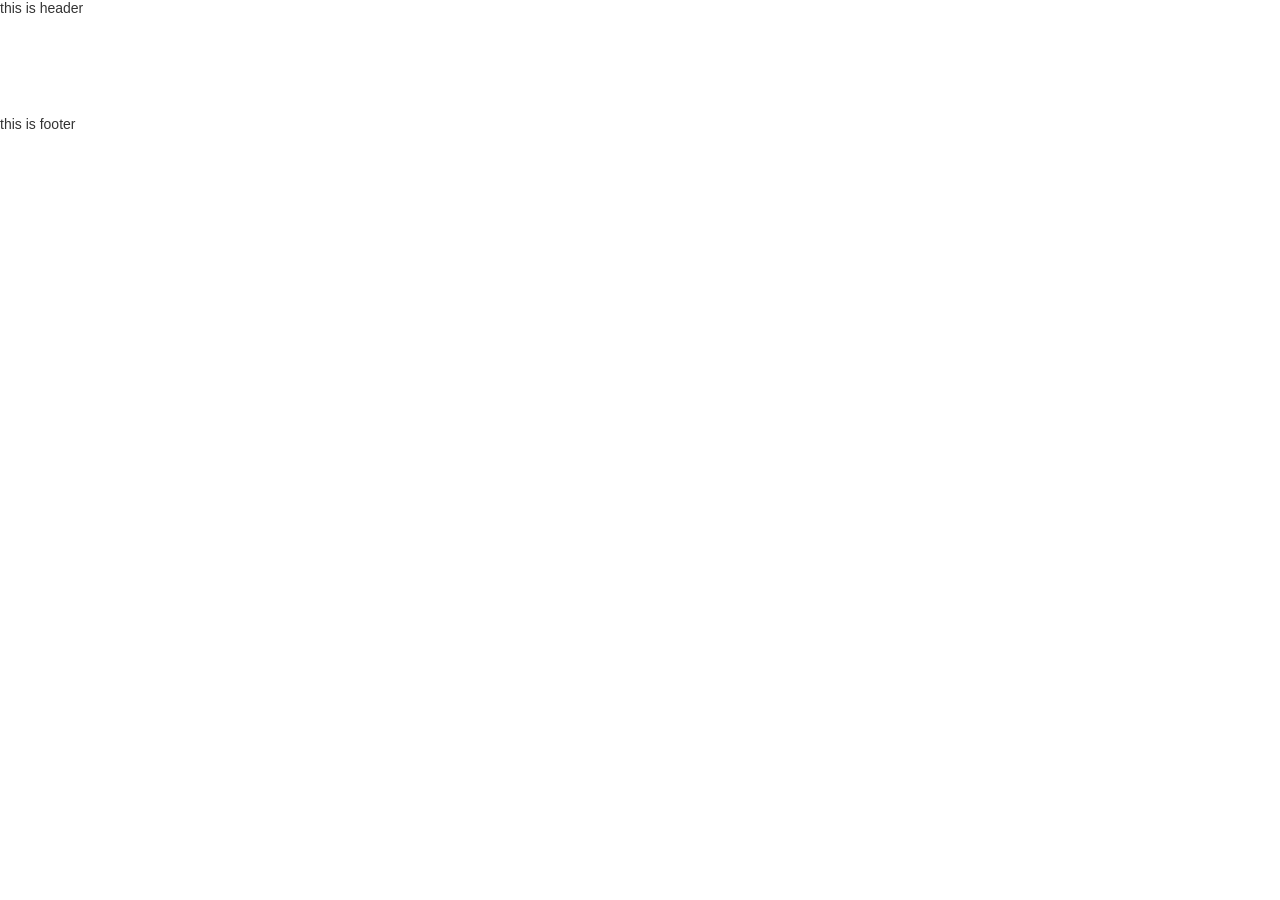
==== index.html @ 52236262 "9.16.1" ====
<!DOCTYPE html>
<html lang="zh">
  <head>
    <meta charset="UTF-8"/>
    <title>小得</title>
    <meta name="keywords" content=""/>
    <meta name="description" content=""/>
    <meta name="renderer" content="webkit"/>
    <meta name="author" content="jeodiong"/>
    <meta name="viewport" content="width=device-width, initial-scale=1.0, minimum-scale=1.0, maximum-scale=1.0, user-scalable=no"/>
    <meta name="apple-mobile-web-app-capable" content="yes"/>
    <meta name="format-detection" content="email=no"/>
    <meta name="format-detection" content="address=no"/>
    <meta name="format-detection" content="telephone=no"/>
    <meta http-equiv="X-UA-Compatible" content="IE=edge,chrome=1"/>
    <meta http-equiv="Cache-Control" content="no-siteapp"/>
    <link rel="stylesheet" href="public/css/all.min.css"/>
    <link rel="stylesheet" href="public/css/cbd.css"/>
  </head>
  <body>
    <div class="search-engine"><img data-original="http://fpoimg.com/300x300?text=Advertisement" alt="搜索引擎" class="lazy"/></div>
    <header>this is header</header>
    <div class="container"></div>
    <footer>this is footer</footer>
  </body>
  <script src="public/js/all.min.js"></script>
  <script src="public/js/cbd.min.js"></script>
</html>
---- public/css/all.min.css ----
@charset "UTF-8";/*! normalize.css v3.0.3 | MIT License | github.com/necolas/normalize.css */img,legend{border:0}legend,td,th{padding:0}html{font-family:sans-serif;-ms-text-size-adjust:100%;-webkit-text-size-adjust:100%}body{margin:0}article,aside,details,figcaption,figure,footer,header,hgroup,main,menu,nav,section,summary{display:block}audio,canvas,progress,video{display:inline-block;vertical-align:baseline}audio:not([controls]){display:none;height:0}[hidden],template{display:none}a{background-color:transparent}a:active,a:hover{outline:0}abbr[title]{border-bottom:1px dotted}b,optgroup,strong{font-weight:700}dfn{font-style:italic}h1{font-size:2em;margin:.67em 0}mark{background:#ff0;color:#000}small{font-size:80%}sub,sup{font-size:75%;line-height:0;position:relative;vertical-align:baseline}sup{top:-.5em}sub{bottom:-.25em}svg:not(:root){overflow:hidden}figure{margin:1em 40px}hr{box-sizing:content-box;height:0}pre,textarea{overflow:auto}code,kbd,pre,samp{font-family:monospace,monospace;font-size:1em}button,input,optgroup,select,textarea{color:inherit;font:inherit;margin:0}button{overflow:visible}button,select{text-transform:none}button,html input[type=button],input[type=reset],input[type=submit]{-webkit-appearance:button;cursor:pointer}button[disabled],html input[disabled]{cursor:default}button::-moz-focus-inner,input::-moz-focus-inner{border:0;padding:0}input{line-height:normal}input[type=checkbox],input[type=radio]{box-sizing:border-box;padding:0}input[type=number]::-webkit-inner-spin-button,input[type=number]::-webkit-outer-spin-button{height:auto}input[type=search]{-webkit-appearance:textfield;box-sizing:content-box}input[type=search]::-webkit-search-cancel-button,input[type=search]::-webkit-search-decoration{-webkit-appearance:none}fieldset{border:1px solid silver;margin:0 2px;padding:.35em .625em .75em}table{border-collapse:collapse;border-spacing:0}/*!
Animate.css - http://daneden.me/animate
Licensed under the MIT license - http://opensource.org/licenses/MIT

Copyright (c) 2015 Daniel Eden
*/.animated{-webkit-animation-duration:1s;animation-duration:1s;-webkit-animation-fill-mode:both;animation-fill-mode:both}.animated.infinite{-webkit-animation-iteration-count:infinite;animation-iteration-count:infinite}.animated.hinge{-webkit-animation-duration:2s;animation-duration:2s}.animated.bounceIn,.animated.bounceOut,.animated.flipOutX,.animated.flipOutY{-webkit-animation-duration:.75s;animation-duration:.75s}@-webkit-keyframes bounce{100%,20%,53%,80%,from{-webkit-animation-timing-function:cubic-bezier(.215,.61,.355,1);animation-timing-function:cubic-bezier(.215,.61,.355,1);-webkit-transform:translate3d(0,0,0);transform:translate3d(0,0,0)}40%,43%{-webkit-animation-timing-function:cubic-bezier(.755,.050,.855,.060);animation-timing-function:cubic-bezier(.755,.050,.855,.060);-webkit-transform:translate3d(0,-30px,0);transform:translate3d(0,-30px,0)}70%{-webkit-animation-timing-function:cubic-bezier(.755,.050,.855,.060);animation-timing-function:cubic-bezier(.755,.050,.855,.060);-webkit-transform:translate3d(0,-15px,0);transform:translate3d(0,-15px,0)}90%{-webkit-transform:translate3d(0,-4px,0);transform:translate3d(0,-4px,0)}}@keyframes bounce{100%,20%,53%,80%,from{-webkit-animation-timing-function:cubic-bezier(.215,.61,.355,1);animation-timing-function:cubic-bezier(.215,.61,.355,1);-webkit-transform:translate3d(0,0,0);transform:translate3d(0,0,0)}40%,43%{-webkit-animation-timing-function:cubic-bezier(.755,.050,.855,.060);animation-timing-function:cubic-bezier(.755,.050,.855,.060);-webkit-transform:translate3d(0,-30px,0);transform:translate3d(0,-30px,0)}70%{-webkit-animation-timing-function:cubic-bezier(.755,.050,.855,.060);animation-timing-function:cubic-bezier(.755,.050,.855,.060);-webkit-transform:translate3d(0,-15px,0);transform:translate3d(0,-15px,0)}90%{-webkit-transform:translate3d(0,-4px,0);transform:translate3d(0,-4px,0)}}.bounce{-webkit-animation-name:bounce;animation-name:bounce;-webkit-transform-origin:center bottom;transform-origin:center bottom}@-webkit-keyframes flash{100%,50%,from{opacity:1}25%,75%{opacity:0}}@keyframes flash{100%,50%,from{opacity:1}25%,75%{opacity:0}}.flash{-webkit-animation-name:flash;animation-name:flash}@-webkit-keyframes pulse{100%,from{-webkit-transform:scale3d(1,1,1);transform:scale3d(1,1,1)}50%{-webkit-transform:scale3d(1.05,1.05,1.05);transform:scale3d(1.05,1.05,1.05)}}@keyframes pulse{100%,from{-webkit-transform:scale3d(1,1,1);transform:scale3d(1,1,1)}50%{-webkit-transform:scale3d(1.05,1.05,1.05);transform:scale3d(1.05,1.05,1.05)}}.pulse{-webkit-animation-name:pulse;animation-name:pulse}@-webkit-keyframes rubberBand{100%,from{-webkit-transform:scale3d(1,1,1);transform:scale3d(1,1,1)}30%{-webkit-transform:scale3d(1.25,.75,1);transform:scale3d(1.25,.75,1)}40%{-webkit-transform:scale3d(.75,1.25,1);transform:scale3d(.75,1.25,1)}50%{-webkit-transform:scale3d(1.15,.85,1);transform:scale3d(1.15,.85,1)}65%{-webkit-transform:scale3d(.95,1.05,1);transform:scale3d(.95,1.05,1)}75%{-webkit-transform:scale3d(1.05,.95,1);transform:scale3d(1.05,.95,1)}}@keyframes rubberBand{100%,from{-webkit-transform:scale3d(1,1,1);transform:scale3d(1,1,1)}30%{-webkit-transform:scale3d(1.25,.75,1);transform:scale3d(1.25,.75,1)}40%{-webkit-transform:scale3d(.75,1.25,1);transform:scale3d(.75,1.25,1)}50%{-webkit-transform:scale3d(1.15,.85,1);transform:scale3d(1.15,.85,1)}65%{-webkit-transform:scale3d(.95,1.05,1);transform:scale3d(.95,1.05,1)}75%{-webkit-transform:scale3d(1.05,.95,1);transform:scale3d(1.05,.95,1)}}.rubberBand{-webkit-animation-name:rubberBand;animation-name:rubberBand}@-webkit-keyframes shake{100%,from{-webkit-transform:translate3d(0,0,0);transform:translate3d(0,0,0)}10%,30%,50%,70%,90%{-webkit-transform:translate3d(-10px,0,0);transform:translate3d(-10px,0,0)}20%,40%,60%,80%{-webkit-transform:translate3d(10px,0,0);transform:translate3d(10px,0,0)}}@keyframes shake{100%,from{-webkit-transform:translate3d(0,0,0);transform:translate3d(0,0,0)}10%,30%,50%,70%,90%{-webkit-transform:translate3d(-10px,0,0);transform:translate3d(-10px,0,0)}20%,40%,60%,80%{-webkit-transform:translate3d(10px,0,0);transform:translate3d(10px,0,0)}}.shake{-webkit-animation-name:shake;animation-name:shake}@-webkit-keyframes swing{20%{-webkit-transform:rotate3d(0,0,1,15deg);transform:rotate3d(0,0,1,15deg)}40%{-webkit-transform:rotate3d(0,0,1,-10deg);transform:rotate3d(0,0,1,-10deg)}60%{-webkit-transform:rotate3d(0,0,1,5deg);transform:rotate3d(0,0,1,5deg)}80%{-webkit-transform:rotate3d(0,0,1,-5deg);transform:rotate3d(0,0,1,-5deg)}100%{-webkit-transform:rotate3d(0,0,1,0deg);transform:rotate3d(0,0,1,0deg)}}@keyframes swing{20%{-webkit-transform:rotate3d(0,0,1,15deg);transform:rotate3d(0,0,1,15deg)}40%{-webkit-transform:rotate3d(0,0,1,-10deg);transform:rotate3d(0,0,1,-10deg)}60%{-webkit-transform:rotate3d(0,0,1,5deg);transform:rotate3d(0,0,1,5deg)}80%{-webkit-transform:rotate3d(0,0,1,-5deg);transform:rotate3d(0,0,1,-5deg)}100%{-webkit-transform:rotate3d(0,0,1,0deg);transform:rotate3d(0,0,1,0deg)}}.swing{-webkit-transform-origin:top center;transform-origin:top center;-webkit-animation-name:swing;animation-name:swing}@-webkit-keyframes tada{100%,from{-webkit-transform:scale3d(1,1,1);transform:scale3d(1,1,1)}10%,20%{-webkit-transform:scale3d(.9,.9,.9) rotate3d(0,0,1,-3deg);transform:scale3d(.9,.9,.9) rotate3d(0,0,1,-3deg)}30%,50%,70%,90%{-webkit-transform:scale3d(1.1,1.1,1.1) rotate3d(0,0,1,3deg);transform:scale3d(1.1,1.1,1.1) rotate3d(0,0,1,3deg)}40%,60%,80%{-webkit-transform:scale3d(1.1,1.1,1.1) rotate3d(0,0,1,-3deg);transform:scale3d(1.1,1.1,1.1) rotate3d(0,0,1,-3deg)}}@keyframes tada{100%,from{-webkit-transform:scale3d(1,1,1);transform:scale3d(1,1,1)}10%,20%{-webkit-transform:scale3d(.9,.9,.9) rotate3d(0,0,1,-3deg);transform:scale3d(.9,.9,.9) rotate3d(0,0,1,-3deg)}30%,50%,70%,90%{-webkit-transform:scale3d(1.1,1.1,1.1) rotate3d(0,0,1,3deg);transform:scale3d(1.1,1.1,1.1) rotate3d(0,0,1,3deg)}40%,60%,80%{-webkit-transform:scale3d(1.1,1.1,1.1) rotate3d(0,0,1,-3deg);transform:scale3d(1.1,1.1,1.1) rotate3d(0,0,1,-3deg)}}.tada{-webkit-animation-name:tada;animation-name:tada}@-webkit-keyframes wobble{100%,from{-webkit-transform:none;transform:none}15%{-webkit-transform:translate3d(-25%,0,0) rotate3d(0,0,1,-5deg);transform:translate3d(-25%,0,0) rotate3d(0,0,1,-5deg)}30%{-webkit-transform:translate3d(20%,0,0) rotate3d(0,0,1,3deg);transform:translate3d(20%,0,0) rotate3d(0,0,1,3deg)}45%{-webkit-transform:translate3d(-15%,0,0) rotate3d(0,0,1,-3deg);transform:translate3d(-15%,0,0) rotate3d(0,0,1,-3deg)}60%{-webkit-transform:translate3d(10%,0,0) rotate3d(0,0,1,2deg);transform:translate3d(10%,0,0) rotate3d(0,0,1,2deg)}75%{-webkit-transform:translate3d(-5%,0,0) rotate3d(0,0,1,-1deg);transform:translate3d(-5%,0,0) rotate3d(0,0,1,-1deg)}}@keyframes wobble{100%,from{-webkit-transform:none;transform:none}15%{-webkit-transform:translate3d(-25%,0,0) rotate3d(0,0,1,-5deg);transform:translate3d(-25%,0,0) rotate3d(0,0,1,-5deg)}30%{-webkit-transform:translate3d(20%,0,0) rotate3d(0,0,1,3deg);transform:translate3d(20%,0,0) rotate3d(0,0,1,3deg)}45%{-webkit-transform:translate3d(-15%,0,0) rotate3d(0,0,1,-3deg);transform:translate3d(-15%,0,0) rotate3d(0,0,1,-3deg)}60%{-webkit-transform:translate3d(10%,0,0) rotate3d(0,0,1,2deg);transform:translate3d(10%,0,0) rotate3d(0,0,1,2deg)}75%{-webkit-transform:translate3d(-5%,0,0) rotate3d(0,0,1,-1deg);transform:translate3d(-5%,0,0) rotate3d(0,0,1,-1deg)}}.wobble{-webkit-animation-name:wobble;animation-name:wobble}@-webkit-keyframes jello{100%,11.1%,from{-webkit-transform:none;transform:none}22.2%{-webkit-transform:skewX(-12.5deg) skewY(-12.5deg);transform:skewX(-12.5deg) skewY(-12.5deg)}33.3%{-webkit-transform:skewX(6.25deg) skewY(6.25deg);transform:skewX(6.25deg) skewY(6.25deg)}44.4%{-webkit-transform:skewX(-3.125deg) skewY(-3.125deg);transform:skewX(-3.125deg) skewY(-3.125deg)}55.5%{-webkit-transform:skewX(1.5625deg) skewY(1.5625deg);transform:skewX(1.5625deg) skewY(1.5625deg)}66.6%{-webkit-transform:skewX(-.78125deg) skewY(-.78125deg);transform:skewX(-.78125deg) skewY(-.78125deg)}77.7%{-webkit-transform:skewX(.390625deg) skewY(.390625deg);transform:skewX(.390625deg) skewY(.390625deg)}88.8%{-webkit-transform:skewX(-.1953125deg) skewY(-.1953125deg);transform:skewX(-.1953125deg) skewY(-.1953125deg)}}@keyframes jello{100%,11.1%,from{-webkit-transform:none;transform:none}22.2%{-webkit-transform:skewX(-12.5deg) skewY(-12.5deg);transform:skewX(-12.5deg) skewY(-12.5deg)}33.3%{-webkit-transform:skewX(6.25deg) skewY(6.25deg);transform:skewX(6.25deg) skewY(6.25deg)}44.4%{-webkit-transform:skewX(-3.125deg) skewY(-3.125deg);transform:skewX(-3.125deg) skewY(-3.125deg)}55.5%{-webkit-transform:skewX(1.5625deg) skewY(1.5625deg);transform:skewX(1.5625deg) skewY(1.5625deg)}66.6%{-webkit-transform:skewX(-.78125deg) skewY(-.78125deg);transform:skewX(-.78125deg) skewY(-.78125deg)}77.7%{-webkit-transform:skewX(.390625deg) skewY(.390625deg);transform:skewX(.390625deg) skewY(.390625deg)}88.8%{-webkit-transform:skewX(-.1953125deg) skewY(-.1953125deg);transform:skewX(-.1953125deg) skewY(-.1953125deg)}}.jello{-webkit-animation-name:jello;animation-name:jello;-webkit-transform-origin:center;transform-origin:center}@-webkit-keyframes bounceIn{100%,20%,40%,60%,80%,from{-webkit-animation-timing-function:cubic-bezier(.215,.61,.355,1);animation-timing-function:cubic-bezier(.215,.61,.355,1)}0%{opacity:0;-webkit-transform:scale3d(.3,.3,.3);transform:scale3d(.3,.3,.3)}20%{-webkit-transform:scale3d(1.1,1.1,1.1);transform:scale3d(1.1,1.1,1.1)}40%{-webkit-transform:scale3d(.9,.9,.9);transform:scale3d(.9,.9,.9)}60%{opacity:1;-webkit-transform:scale3d(1.03,1.03,1.03);transform:scale3d(1.03,1.03,1.03)}80%{-webkit-transform:scale3d(.97,.97,.97);transform:scale3d(.97,.97,.97)}100%{opacity:1;-webkit-transform:scale3d(1,1,1);transform:scale3d(1,1,1)}}@keyframes bounceIn{100%,20%,40%,60%,80%,from{-webkit-animation-timing-function:cubic-bezier(.215,.61,.355,1);animation-timing-function:cubic-bezier(.215,.61,.355,1)}0%{opacity:0;-webkit-transform:scale3d(.3,.3,.3);transform:scale3d(.3,.3,.3)}20%{-webkit-transform:scale3d(1.1,1.1,1.1);transform:scale3d(1.1,1.1,1.1)}40%{-webkit-transform:scale3d(.9,.9,.9);transform:scale3d(.9,.9,.9)}60%{opacity:1;-webkit-transform:scale3d(1.03,1.03,1.03);transform:scale3d(1.03,1.03,1.03)}80%{-webkit-transform:scale3d(.97,.97,.97);transform:scale3d(.97,.97,.97)}100%{opacity:1;-webkit-transform:scale3d(1,1,1);transform:scale3d(1,1,1)}}.bounceIn{-webkit-animation-name:bounceIn;animation-name:bounceIn}@-webkit-keyframes bounceInDown{100%,60%,75%,90%,from{-webkit-animation-timing-function:cubic-bezier(.215,.61,.355,1);animation-timing-function:cubic-bezier(.215,.61,.355,1)}0%{opacity:0;-webkit-transform:translate3d(0,-3000px,0);transform:translate3d(0,-3000px,0)}60%{opacity:1;-webkit-transform:translate3d(0,25px,0);transform:translate3d(0,25px,0)}75%{-webkit-transform:translate3d(0,-10px,0);transform:translate3d(0,-10px,0)}90%{-webkit-transform:translate3d(0,5px,0);transform:translate3d(0,5px,0)}100%{-webkit-transform:none;transform:none}}@keyframes bounceInDown{100%,60%,75%,90%,from{-webkit-animation-timing-function:cubic-bezier(.215,.61,.355,1);animation-timing-function:cubic-bezier(.215,.61,.355,1)}0%{opacity:0;-webkit-transform:translate3d(0,-3000px,0);transform:translate3d(0,-3000px,0)}60%{opacity:1;-webkit-transform:translate3d(0,25px,0);transform:translate3d(0,25px,0)}75%{-webkit-transform:translate3d(0,-10px,0);transform:translate3d(0,-10px,0)}90%{-webkit-transform:translate3d(0,5px,0);transform:translate3d(0,5px,0)}100%{-webkit-transform:none;transform:none}}.bounceInDown{-webkit-animation-name:bounceInDown;animation-name:bounceInDown}@-webkit-keyframes bounceInLeft{100%,60%,75%,90%,from{-webkit-animation-timing-function:cubic-bezier(.215,.61,.355,1);animation-timing-function:cubic-bezier(.215,.61,.355,1)}0%{opacity:0;-webkit-transform:translate3d(-3000px,0,0);transform:translate3d(-3000px,0,0)}60%{opacity:1;-webkit-transform:translate3d(25px,0,0);transform:translate3d(25px,0,0)}75%{-webkit-transform:translate3d(-10px,0,0);transform:translate3d(-10px,0,0)}90%{-webkit-transform:translate3d(5px,0,0);transform:translate3d(5px,0,0)}100%{-webkit-transform:none;transform:none}}@keyframes bounceInLeft{100%,60%,75%,90%,from{-webkit-animation-timing-function:cubic-bezier(.215,.61,.355,1);animation-timing-function:cubic-bezier(.215,.61,.355,1)}0%{opacity:0;-webkit-transform:translate3d(-3000px,0,0);transform:translate3d(-3000px,0,0)}60%{opacity:1;-webkit-transform:translate3d(25px,0,0);transform:translate3d(25px,0,0)}75%{-webkit-transform:translate3d(-10px,0,0);transform:translate3d(-10px,0,0)}90%{-webkit-transform:translate3d(5px,0,0);transform:translate3d(5px,0,0)}100%{-webkit-transform:none;transform:none}}.bounceInLeft{-webkit-animation-name:bounceInLeft;animation-name:bounceInLeft}@-webkit-keyframes bounceInRight{100%,60%,75%,90%,from{-webkit-animation-timing-function:cubic-bezier(.215,.61,.355,1);animation-timing-function:cubic-bezier(.215,.61,.355,1)}from{opacity:0;-webkit-transform:translate3d(3000px,0,0);transform:translate3d(3000px,0,0)}60%{opacity:1;-webkit-transform:translate3d(-25px,0,0);transform:translate3d(-25px,0,0)}75%{-webkit-transform:translate3d(10px,0,0);transform:translate3d(10px,0,0)}90%{-webkit-transform:translate3d(-5px,0,0);transform:translate3d(-5px,0,0)}100%{-webkit-transform:none;transform:none}}@keyframes bounceInRight{100%,60%,75%,90%,from{-webkit-animation-timing-function:cubic-bezier(.215,.61,.355,1);animation-timing-function:cubic-bezier(.215,.61,.355,1)}from{opacity:0;-webkit-transform:translate3d(3000px,0,0);transform:translate3d(3000px,0,0)}60%{opacity:1;-webkit-transform:translate3d(-25px,0,0);transform:translate3d(-25px,0,0)}75%{-webkit-transform:translate3d(10px,0,0);transform:translate3d(10px,0,0)}90%{-webkit-transform:translate3d(-5px,0,0);transform:translate3d(-5px,0,0)}100%{-webkit-transform:none;transform:none}}.bounceInRight{-webkit-animation-name:bounceInRight;animation-name:bounceInRight}@-webkit-keyframes bounceInUp{100%,60%,75%,90%,from{-webkit-animation-timing-function:cubic-bezier(.215,.61,.355,1);animation-timing-function:cubic-bezier(.215,.61,.355,1)}from{opacity:0;-webkit-transform:translate3d(0,3000px,0);transform:translate3d(0,3000px,0)}60%{opacity:1;-webkit-transform:translate3d(0,-20px,0);transform:translate3d(0,-20px,0)}75%{-webkit-transform:translate3d(0,10px,0);transform:translate3d(0,10px,0)}90%{-webkit-transform:translate3d(0,-5px,0);transform:translate3d(0,-5px,0)}100%{-webkit-transform:translate3d(0,0,0);transform:translate3d(0,0,0)}}@keyframes bounceInUp{100%,60%,75%,90%,from{-webkit-animation-timing-function:cubic-bezier(.215,.61,.355,1);animation-timing-function:cubic-bezier(.215,.61,.355,1)}from{opacity:0;-webkit-transform:translate3d(0,3000px,0);transform:translate3d(0,3000px,0)}60%{opacity:1;-webkit-transform:translate3d(0,-20px,0);transform:translate3d(0,-20px,0)}75%{-webkit-transform:translate3d(0,10px,0);transform:translate3d(0,10px,0)}90%{-webkit-transform:translate3d(0,-5px,0);transform:translate3d(0,-5px,0)}100%{-webkit-transform:translate3d(0,0,0);transform:translate3d(0,0,0)}}.bounceInUp{-webkit-animation-name:bounceInUp;animation-name:bounceInUp}@-webkit-keyframes bounceOut{20%{-webkit-transform:scale3d(.9,.9,.9);transform:scale3d(.9,.9,.9)}50%,55%{opacity:1;-webkit-transform:scale3d(1.1,1.1,1.1);transform:scale3d(1.1,1.1,1.1)}100%{opacity:0;-webkit-transform:scale3d(.3,.3,.3);transform:scale3d(.3,.3,.3)}}@keyframes bounceOut{20%{-webkit-transform:scale3d(.9,.9,.9);transform:scale3d(.9,.9,.9)}50%,55%{opacity:1;-webkit-transform:scale3d(1.1,1.1,1.1);transform:scale3d(1.1,1.1,1.1)}100%{opacity:0;-webkit-transform:scale3d(.3,.3,.3);transform:scale3d(.3,.3,.3)}}.bounceOut{-webkit-animation-name:bounceOut;animation-name:bounceOut}@-webkit-keyframes bounceOutDown{20%{-webkit-transform:translate3d(0,10px,0);transform:translate3d(0,10px,0)}40%,45%{opacity:1;-webkit-transform:translate3d(0,-20px,0);transform:translate3d(0,-20px,0)}100%{opacity:0;-webkit-transform:translate3d(0,2000px,0);transform:translate3d(0,2000px,0)}}@keyframes bounceOutDown{20%{-webkit-transform:translate3d(0,10px,0);transform:translate3d(0,10px,0)}40%,45%{opacity:1;-webkit-transform:translate3d(0,-20px,0);transform:translate3d(0,-20px,0)}100%{opacity:0;-webkit-transform:translate3d(0,2000px,0);transform:translate3d(0,2000px,0)}}.bounceOutDown{-webkit-animation-name:bounceOutDown;animation-name:bounceOutDown}@-webkit-keyframes bounceOutLeft{20%{opacity:1;-webkit-transform:translate3d(20px,0,0);transform:translate3d(20px,0,0)}100%{opacity:0;-webkit-transform:translate3d(-2000px,0,0);transform:translate3d(-2000px,0,0)}}@keyframes bounceOutLeft{20%{opacity:1;-webkit-transform:translate3d(20px,0,0);transform:translate3d(20px,0,0)}100%{opacity:0;-webkit-transform:translate3d(-2000px,0,0);transform:translate3d(-2000px,0,0)}}.bounceOutLeft{-webkit-animation-name:bounceOutLeft;animation-name:bounceOutLeft}@-webkit-keyframes bounceOutRight{20%{opacity:1;-webkit-transform:translate3d(-20px,0,0);transform:translate3d(-20px,0,0)}100%{opacity:0;-webkit-transform:translate3d(2000px,0,0);transform:translate3d(2000px,0,0)}}@keyframes bounceOutRight{20%{opacity:1;-webkit-transform:translate3d(-20px,0,0);transform:translate3d(-20px,0,0)}100%{opacity:0;-webkit-transform:translate3d(2000px,0,0);transform:translate3d(2000px,0,0)}}.bounceOutRight{-webkit-animation-name:bounceOutRight;animation-name:bounceOutRight}@-webkit-keyframes bounceOutUp{20%{-webkit-transform:translate3d(0,-10px,0);transform:translate3d(0,-10px,0)}40%,45%{opacity:1;-webkit-transform:translate3d(0,20px,0);transform:translate3d(0,20px,0)}100%{opacity:0;-webkit-transform:translate3d(0,-2000px,0);transform:translate3d(0,-2000px,0)}}@keyframes bounceOutUp{20%{-webkit-transform:translate3d(0,-10px,0);transform:translate3d(0,-10px,0)}40%,45%{opacity:1;-webkit-transform:translate3d(0,20px,0);transform:translate3d(0,20px,0)}100%{opacity:0;-webkit-transform:translate3d(0,-2000px,0);transform:translate3d(0,-2000px,0)}}.bounceOutUp{-webkit-animation-name:bounceOutUp;animation-name:bounceOutUp}@-webkit-keyframes fadeIn{from{opacity:0}100%{opacity:1}}@keyframes fadeIn{from{opacity:0}100%{opacity:1}}.fadeIn{-webkit-animation-name:fadeIn;animation-name:fadeIn}@-webkit-keyframes fadeInDown{from{opacity:0;-webkit-transform:translate3d(0,-100%,0);transform:translate3d(0,-100%,0)}100%{opacity:1;-webkit-transform:none;transform:none}}@keyframes fadeInDown{from{opacity:0;-webkit-transform:translate3d(0,-100%,0);transform:translate3d(0,-100%,0)}100%{opacity:1;-webkit-transform:none;transform:none}}.fadeInDown{-webkit-animation-name:fadeInDown;animation-name:fadeInDown}@-webkit-keyframes fadeInDownBig{from{opacity:0;-webkit-transform:translate3d(0,-2000px,0);transform:translate3d(0,-2000px,0)}100%{opacity:1;-webkit-transform:none;transform:none}}@keyframes fadeInDownBig{from{opacity:0;-webkit-transform:translate3d(0,-2000px,0);transform:translate3d(0,-2000px,0)}100%{opacity:1;-webkit-transform:none;transform:none}}.fadeInDownBig{-webkit-animation-name:fadeInDownBig;animation-name:fadeInDownBig}@-webkit-keyframes fadeInLeft{from{opacity:0;-webkit-transform:translate3d(-100%,0,0);transform:translate3d(-100%,0,0)}100%{opacity:1;-webkit-transform:none;transform:none}}@keyframes fadeInLeft{from{opacity:0;-webkit-transform:translate3d(-100%,0,0);transform:translate3d(-100%,0,0)}100%{opacity:1;-webkit-transform:none;transform:none}}.fadeInLeft{-webkit-animation-name:fadeInLeft;animation-name:fadeInLeft}@-webkit-keyframes fadeInLeftBig{from{opacity:0;-webkit-transform:translate3d(-2000px,0,0);transform:translate3d(-2000px,0,0)}100%{opacity:1;-webkit-transform:none;transform:none}}@keyframes fadeInLeftBig{from{opacity:0;-webkit-transform:translate3d(-2000px,0,0);transform:translate3d(-2000px,0,0)}100%{opacity:1;-webkit-transform:none;transform:none}}.fadeInLeftBig{-webkit-animation-name:fadeInLeftBig;animation-name:fadeInLeftBig}@-webkit-keyframes fadeInRight{from{opacity:0;-webkit-transform:translate3d(100%,0,0);transform:translate3d(100%,0,0)}100%{opacity:1;-webkit-transform:none;transform:none}}@keyframes fadeInRight{from{opacity:0;-webkit-transform:translate3d(100%,0,0);transform:translate3d(100%,0,0)}100%{opacity:1;-webkit-transform:none;transform:none}}.fadeInRight{-webkit-animation-name:fadeInRight;animation-name:fadeInRight}@-webkit-keyframes fadeInRightBig{from{opacity:0;-webkit-transform:translate3d(2000px,0,0);transform:translate3d(2000px,0,0)}100%{opacity:1;-webkit-transform:none;transform:none}}@keyframes fadeInRightBig{from{opacity:0;-webkit-transform:translate3d(2000px,0,0);transform:translate3d(2000px,0,0)}100%{opacity:1;-webkit-transform:none;transform:none}}.fadeInRightBig{-webkit-animation-name:fadeInRightBig;animation-name:fadeInRightBig}@-webkit-keyframes fadeInUp{from{opacity:0;-webkit-transform:translate3d(0,100%,0);transform:translate3d(0,100%,0)}100%{opacity:1;-webkit-transform:none;transform:none}}@keyframes fadeInUp{from{opacity:0;-webkit-transform:translate3d(0,100%,0);transform:translate3d(0,100%,0)}100%{opacity:1;-webkit-transform:none;transform:none}}.fadeInUp{-webkit-animation-name:fadeInUp;animation-name:fadeInUp}@-webkit-keyframes fadeInUpBig{from{opacity:0;-webkit-transform:translate3d(0,2000px,0);transform:translate3d(0,2000px,0)}100%{opacity:1;-webkit-transform:none;transform:none}}@keyframes fadeInUpBig{from{opacity:0;-webkit-transform:translate3d(0,2000px,0);transform:translate3d(0,2000px,0)}100%{opacity:1;-webkit-transform:none;transform:none}}.fadeInUpBig{-webkit-animation-name:fadeInUpBig;animation-name:fadeInUpBig}@-webkit-keyframes fadeOut{from{opacity:1}100%{opacity:0}}@keyframes fadeOut{from{opacity:1}100%{opacity:0}}.fadeOut{-webkit-animation-name:fadeOut;animation-name:fadeOut}@-webkit-keyframes fadeOutDown{from{opacity:1}100%{opacity:0;-webkit-transform:translate3d(0,100%,0);transform:translate3d(0,100%,0)}}@keyframes fadeOutDown{from{opacity:1}100%{opacity:0;-webkit-transform:translate3d(0,100%,0);transform:translate3d(0,100%,0)}}.fadeOutDown{-webkit-animation-name:fadeOutDown;animation-name:fadeOutDown}@-webkit-keyframes fadeOutDownBig{from{opacity:1}100%{opacity:0;-webkit-transform:translate3d(0,2000px,0);transform:translate3d(0,2000px,0)}}@keyframes fadeOutDownBig{from{opacity:1}100%{opacity:0;-webkit-transform:translate3d(0,2000px,0);transform:translate3d(0,2000px,0)}}.fadeOutDownBig{-webkit-animation-name:fadeOutDownBig;animation-name:fadeOutDownBig}@-webkit-keyframes fadeOutLeft{from{opacity:1}100%{opacity:0;-webkit-transform:translate3d(-100%,0,0);transform:translate3d(-100%,0,0)}}@keyframes fadeOutLeft{from{opacity:1}100%{opacity:0;-webkit-transform:translate3d(-100%,0,0);transform:translate3d(-100%,0,0)}}.fadeOutLeft{-webkit-animation-name:fadeOutLeft;animation-name:fadeOutLeft}@-webkit-keyframes fadeOutLeftBig{from{opacity:1}100%{opacity:0;-webkit-transform:translate3d(-2000px,0,0);transform:translate3d(-2000px,0,0)}}@keyframes fadeOutLeftBig{from{opacity:1}100%{opacity:0;-webkit-transform:translate3d(-2000px,0,0);transform:translate3d(-2000px,0,0)}}.fadeOutLeftBig{-webkit-animation-name:fadeOutLeftBig;animation-name:fadeOutLeftBig}@-webkit-keyframes fadeOutRight{from{opacity:1}100%{opacity:0;-webkit-transform:translate3d(100%,0,0);transform:translate3d(100%,0,0)}}@keyframes fadeOutRight{from{opacity:1}100%{opacity:0;-webkit-transform:translate3d(100%,0,0);transform:translate3d(100%,0,0)}}.fadeOutRight{-webkit-animation-name:fadeOutRight;animation-name:fadeOutRight}@-webkit-keyframes fadeOutRightBig{from{opacity:1}100%{opacity:0;-webkit-transform:translate3d(2000px,0,0);transform:translate3d(2000px,0,0)}}@keyframes fadeOutRightBig{from{opacity:1}100%{opacity:0;-webkit-transform:translate3d(2000px,0,0);transform:translate3d(2000px,0,0)}}.fadeOutRightBig{-webkit-animation-name:fadeOutRightBig;animation-name:fadeOutRightBig}@-webkit-keyframes fadeOutUp{from{opacity:1}100%{opacity:0;-webkit-transform:translate3d(0,-100%,0);transform:translate3d(0,-100%,0)}}@keyframes fadeOutUp{from{opacity:1}100%{opacity:0;-webkit-transform:translate3d(0,-100%,0);transform:translate3d(0,-100%,0)}}.fadeOutUp{-webkit-animation-name:fadeOutUp;animation-name:fadeOutUp}@-webkit-keyframes fadeOutUpBig{from{opacity:1}100%{opacity:0;-webkit-transform:translate3d(0,-2000px,0);transform:translate3d(0,-2000px,0)}}@keyframes fadeOutUpBig{from{opacity:1}100%{opacity:0;-webkit-transform:translate3d(0,-2000px,0);transform:translate3d(0,-2000px,0)}}.fadeOutUpBig{-webkit-animation-name:fadeOutUpBig;animation-name:fadeOutUpBig}@-webkit-keyframes flip{from{-webkit-transform:perspective(400px) rotate3d(0,1,0,-360deg);transform:perspective(400px) rotate3d(0,1,0,-360deg);-webkit-animation-timing-function:ease-out;animation-timing-function:ease-out}40%{-webkit-transform:perspective(400px) translate3d(0,0,150px) rotate3d(0,1,0,-190deg);transform:perspective(400px) translate3d(0,0,150px) rotate3d(0,1,0,-190deg);-webkit-animation-timing-function:ease-out;animation-timing-function:ease-out}50%{-webkit-transform:perspective(400px) translate3d(0,0,150px) rotate3d(0,1,0,-170deg);transform:perspective(400px) translate3d(0,0,150px) rotate3d(0,1,0,-170deg);-webkit-animation-timing-function:ease-in;animation-timing-function:ease-in}80%{-webkit-transform:perspective(400px) scale3d(.95,.95,.95);transform:perspective(400px) scale3d(.95,.95,.95);-webkit-animation-timing-function:ease-in;animation-timing-function:ease-in}100%{-webkit-transform:perspective(400px);transform:perspective(400px);-webkit-animation-timing-function:ease-in;animation-timing-function:ease-in}}@keyframes flip{from{-webkit-transform:perspective(400px) rotate3d(0,1,0,-360deg);transform:perspective(400px) rotate3d(0,1,0,-360deg);-webkit-animation-timing-function:ease-out;animation-timing-function:ease-out}40%{-webkit-transform:perspective(400px) translate3d(0,0,150px) rotate3d(0,1,0,-190deg);transform:perspective(400px) translate3d(0,0,150px) rotate3d(0,1,0,-190deg);-webkit-animation-timing-function:ease-out;animation-timing-function:ease-out}50%{-webkit-transform:perspective(400px) translate3d(0,0,150px) rotate3d(0,1,0,-170deg);transform:perspective(400px) translate3d(0,0,150px) rotate3d(0,1,0,-170deg);-webkit-animation-timing-function:ease-in;animation-timing-function:ease-in}80%{-webkit-transform:perspective(400px) scale3d(.95,.95,.95);transform:perspective(400px) scale3d(.95,.95,.95);-webkit-animation-timing-function:ease-in;animation-timing-function:ease-in}100%{-webkit-transform:perspective(400px);transform:perspective(400px);-webkit-animation-timing-function:ease-in;animation-timing-function:ease-in}}.animated.flip{-webkit-backface-visibility:visible;backface-visibility:visible;-webkit-animation-name:flip;animation-name:flip}@-webkit-keyframes flipInX{from{-webkit-transform:perspective(400px) rotate3d(1,0,0,90deg);transform:perspective(400px) rotate3d(1,0,0,90deg);-webkit-animation-timing-function:ease-in;animation-timing-function:ease-in;opacity:0}40%{-webkit-transform:perspective(400px) rotate3d(1,0,0,-20deg);transform:perspective(400px) rotate3d(1,0,0,-20deg);-webkit-animation-timing-function:ease-in;animation-timing-function:ease-in}60%{-webkit-transform:perspective(400px) rotate3d(1,0,0,10deg);transform:perspective(400px) rotate3d(1,0,0,10deg);opacity:1}80%{-webkit-transform:perspective(400px) rotate3d(1,0,0,-5deg);transform:perspective(400px) rotate3d(1,0,0,-5deg)}100%{-webkit-transform:perspective(400px);transform:perspective(400px)}}@keyframes flipInX{from{-webkit-transform:perspective(400px) rotate3d(1,0,0,90deg);transform:perspective(400px) rotate3d(1,0,0,90deg);-webkit-animation-timing-function:ease-in;animation-timing-function:ease-in;opacity:0}40%{-webkit-transform:perspective(400px) rotate3d(1,0,0,-20deg);transform:perspective(400px) rotate3d(1,0,0,-20deg);-webkit-animation-timing-function:ease-in;animation-timing-function:ease-in}60%{-webkit-transform:perspective(400px) rotate3d(1,0,0,10deg);transform:perspective(400px) rotate3d(1,0,0,10deg);opacity:1}80%{-webkit-transform:perspective(400px) rotate3d(1,0,0,-5deg);transform:perspective(400px) rotate3d(1,0,0,-5deg)}100%{-webkit-transform:perspective(400px);transform:perspective(400px)}}.flipInX{-webkit-backface-visibility:visible!important;backface-visibility:visible!important;-webkit-animation-name:flipInX;animation-name:flipInX}.flipInY,.flipOutX{-webkit-backface-visibility:visible!important}@-webkit-keyframes flipInY{from{-webkit-transform:perspective(400px) rotate3d(0,1,0,90deg);transform:perspective(400px) rotate3d(0,1,0,90deg);-webkit-animation-timing-function:ease-in;animation-timing-function:ease-in;opacity:0}40%{-webkit-transform:perspective(400px) rotate3d(0,1,0,-20deg);transform:perspective(400px) rotate3d(0,1,0,-20deg);-webkit-animation-timing-function:ease-in;animation-timing-function:ease-in}60%{-webkit-transform:perspective(400px) rotate3d(0,1,0,10deg);transform:perspective(400px) rotate3d(0,1,0,10deg);opacity:1}80%{-webkit-transform:perspective(400px) rotate3d(0,1,0,-5deg);transform:perspective(400px) rotate3d(0,1,0,-5deg)}100%{-webkit-transform:perspective(400px);transform:perspective(400px)}}@keyframes flipInY{from{-webkit-transform:perspective(400px) rotate3d(0,1,0,90deg);transform:perspective(400px) rotate3d(0,1,0,90deg);-webkit-animation-timing-function:ease-in;animation-timing-function:ease-in;opacity:0}40%{-webkit-transform:perspective(400px) rotate3d(0,1,0,-20deg);transform:perspective(400px) rotate3d(0,1,0,-20deg);-webkit-animation-timing-function:ease-in;animation-timing-function:ease-in}60%{-webkit-transform:perspective(400px) rotate3d(0,1,0,10deg);transform:perspective(400px) rotate3d(0,1,0,10deg);opacity:1}80%{-webkit-transform:perspective(400px) rotate3d(0,1,0,-5deg);transform:perspective(400px) rotate3d(0,1,0,-5deg)}100%{-webkit-transform:perspective(400px);transform:perspective(400px)}}.flipInY{backface-visibility:visible!important;-webkit-animation-name:flipInY;animation-name:flipInY}@-webkit-keyframes flipOutX{from{-webkit-transform:perspective(400px);transform:perspective(400px)}30%{-webkit-transform:perspective(400px) rotate3d(1,0,0,-20deg);transform:perspective(400px) rotate3d(1,0,0,-20deg);opacity:1}100%{-webkit-transform:perspective(400px) rotate3d(1,0,0,90deg);transform:perspective(400px) rotate3d(1,0,0,90deg);opacity:0}}@keyframes flipOutX{from{-webkit-transform:perspective(400px);transform:perspective(400px)}30%{-webkit-transform:perspective(400px) rotate3d(1,0,0,-20deg);transform:perspective(400px) rotate3d(1,0,0,-20deg);opacity:1}100%{-webkit-transform:perspective(400px) rotate3d(1,0,0,90deg);transform:perspective(400px) rotate3d(1,0,0,90deg);opacity:0}}.flipOutX{-webkit-animation-name:flipOutX;animation-name:flipOutX;backface-visibility:visible!important}@-webkit-keyframes flipOutY{from{-webkit-transform:perspective(400px);transform:perspective(400px)}30%{-webkit-transform:perspective(400px) rotate3d(0,1,0,-15deg);transform:perspective(400px) rotate3d(0,1,0,-15deg);opacity:1}100%{-webkit-transform:perspective(400px) rotate3d(0,1,0,90deg);transform:perspective(400px) rotate3d(0,1,0,90deg);opacity:0}}@keyframes flipOutY{from{-webkit-transform:perspective(400px);transform:perspective(400px)}30%{-webkit-transform:perspective(400px) rotate3d(0,1,0,-15deg);transform:perspective(400px) rotate3d(0,1,0,-15deg);opacity:1}100%{-webkit-transform:perspective(400px) rotate3d(0,1,0,90deg);transform:perspective(400px) rotate3d(0,1,0,90deg);opacity:0}}.flipOutY{-webkit-backface-visibility:visible!important;backface-visibility:visible!important;-webkit-animation-name:flipOutY;animation-name:flipOutY}@-webkit-keyframes lightSpeedIn{from{-webkit-transform:translate3d(100%,0,0) skewX(-30deg);transform:translate3d(100%,0,0) skewX(-30deg);opacity:0}60%{-webkit-transform:skewX(20deg);transform:skewX(20deg);opacity:1}80%{-webkit-transform:skewX(-5deg);transform:skewX(-5deg);opacity:1}100%{-webkit-transform:none;transform:none;opacity:1}}@keyframes lightSpeedIn{from{-webkit-transform:translate3d(100%,0,0) skewX(-30deg);transform:translate3d(100%,0,0) skewX(-30deg);opacity:0}60%{-webkit-transform:skewX(20deg);transform:skewX(20deg);opacity:1}80%{-webkit-transform:skewX(-5deg);transform:skewX(-5deg);opacity:1}100%{-webkit-transform:none;transform:none;opacity:1}}.lightSpeedIn{-webkit-animation-name:lightSpeedIn;animation-name:lightSpeedIn;-webkit-animation-timing-function:ease-out;animation-timing-function:ease-out}@-webkit-keyframes lightSpeedOut{from{opacity:1}100%{-webkit-transform:translate3d(100%,0,0) skewX(30deg);transform:translate3d(100%,0,0) skewX(30deg);opacity:0}}@keyframes lightSpeedOut{from{opacity:1}100%{-webkit-transform:translate3d(100%,0,0) skewX(30deg);transform:translate3d(100%,0,0) skewX(30deg);opacity:0}}.lightSpeedOut{-webkit-animation-name:lightSpeedOut;animation-name:lightSpeedOut;-webkit-animation-timing-function:ease-in;animation-timing-function:ease-in}@-webkit-keyframes rotateIn{from{-webkit-transform-origin:center;transform-origin:center;-webkit-transform:rotate3d(0,0,1,-200deg);transform:rotate3d(0,0,1,-200deg);opacity:0}100%{-webkit-transform-origin:center;transform-origin:center;-webkit-transform:none;transform:none;opacity:1}}@keyframes rotateIn{from{-webkit-transform-origin:center;transform-origin:center;-webkit-transform:rotate3d(0,0,1,-200deg);transform:rotate3d(0,0,1,-200deg);opacity:0}100%{-webkit-transform-origin:center;transform-origin:center;-webkit-transform:none;transform:none;opacity:1}}.rotateIn{-webkit-animation-name:rotateIn;animation-name:rotateIn}@-webkit-keyframes rotateInDownLeft{from{-webkit-transform-origin:left bottom;transform-origin:left bottom;-webkit-transform:rotate3d(0,0,1,-45deg);transform:rotate3d(0,0,1,-45deg);opacity:0}100%{-webkit-transform-origin:left bottom;transform-origin:left bottom;-webkit-transform:none;transform:none;opacity:1}}@keyframes rotateInDownLeft{from{-webkit-transform-origin:left bottom;transform-origin:left bottom;-webkit-transform:rotate3d(0,0,1,-45deg);transform:rotate3d(0,0,1,-45deg);opacity:0}100%{-webkit-transform-origin:left bottom;transform-origin:left bottom;-webkit-transform:none;transform:none;opacity:1}}.rotateInDownLeft{-webkit-animation-name:rotateInDownLeft;animation-name:rotateInDownLeft}@-webkit-keyframes rotateInDownRight{from{-webkit-transform-origin:right bottom;transform-origin:right bottom;-webkit-transform:rotate3d(0,0,1,45deg);transform:rotate3d(0,0,1,45deg);opacity:0}100%{-webkit-transform-origin:right bottom;transform-origin:right bottom;-webkit-transform:none;transform:none;opacity:1}}@keyframes rotateInDownRight{from{-webkit-transform-origin:right bottom;transform-origin:right bottom;-webkit-transform:rotate3d(0,0,1,45deg);transform:rotate3d(0,0,1,45deg);opacity:0}100%{-webkit-transform-origin:right bottom;transform-origin:right bottom;-webkit-transform:none;transform:none;opacity:1}}.rotateInDownRight{-webkit-animation-name:rotateInDownRight;animation-name:rotateInDownRight}@-webkit-keyframes rotateInUpLeft{from{-webkit-transform-origin:left bottom;transform-origin:left bottom;-webkit-transform:rotate3d(0,0,1,45deg);transform:rotate3d(0,0,1,45deg);opacity:0}100%{-webkit-transform-origin:left bottom;transform-origin:left bottom;-webkit-transform:none;transform:none;opacity:1}}@keyframes rotateInUpLeft{from{-webkit-transform-origin:left bottom;transform-origin:left bottom;-webkit-transform:rotate3d(0,0,1,45deg);transform:rotate3d(0,0,1,45deg);opacity:0}100%{-webkit-transform-origin:left bottom;transform-origin:left bottom;-webkit-transform:none;transform:none;opacity:1}}.rotateInUpLeft{-webkit-animation-name:rotateInUpLeft;animation-name:rotateInUpLeft}@-webkit-keyframes rotateInUpRight{from{-webkit-transform-origin:right bottom;transform-origin:right bottom;-webkit-transform:rotate3d(0,0,1,-90deg);transform:rotate3d(0,0,1,-90deg);opacity:0}100%{-webkit-transform-origin:right bottom;transform-origin:right bottom;-webkit-transform:none;transform:none;opacity:1}}@keyframes rotateInUpRight{from{-webkit-transform-origin:right bottom;transform-origin:right bottom;-webkit-transform:rotate3d(0,0,1,-90deg);transform:rotate3d(0,0,1,-90deg);opacity:0}100%{-webkit-transform-origin:right bottom;transform-origin:right bottom;-webkit-transform:none;transform:none;opacity:1}}.rotateInUpRight{-webkit-animation-name:rotateInUpRight;animation-name:rotateInUpRight}@-webkit-keyframes rotateOut{from{-webkit-transform-origin:center;transform-origin:center;opacity:1}100%{-webkit-transform-origin:center;transform-origin:center;-webkit-transform:rotate3d(0,0,1,200deg);transform:rotate3d(0,0,1,200deg);opacity:0}}@keyframes rotateOut{from{-webkit-transform-origin:center;transform-origin:center;opacity:1}100%{-webkit-transform-origin:center;transform-origin:center;-webkit-transform:rotate3d(0,0,1,200deg);transform:rotate3d(0,0,1,200deg);opacity:0}}.rotateOut{-webkit-animation-name:rotateOut;animation-name:rotateOut}@-webkit-keyframes rotateOutDownLeft{from{-webkit-transform-origin:left bottom;transform-origin:left bottom;opacity:1}100%{-webkit-transform-origin:left bottom;transform-origin:left bottom;-webkit-transform:rotate3d(0,0,1,45deg);transform:rotate3d(0,0,1,45deg);opacity:0}}@keyframes rotateOutDownLeft{from{-webkit-transform-origin:left bottom;transform-origin:left bottom;opacity:1}100%{-webkit-transform-origin:left bottom;transform-origin:left bottom;-webkit-transform:rotate3d(0,0,1,45deg);transform:rotate3d(0,0,1,45deg);opacity:0}}.rotateOutDownLeft{-webkit-animation-name:rotateOutDownLeft;animation-name:rotateOutDownLeft}@-webkit-keyframes rotateOutDownRight{from{-webkit-transform-origin:right bottom;transform-origin:right bottom;opacity:1}100%{-webkit-transform-origin:right bottom;transform-origin:right bottom;-webkit-transform:rotate3d(0,0,1,-45deg);transform:rotate3d(0,0,1,-45deg);opacity:0}}@keyframes rotateOutDownRight{from{-webkit-transform-origin:right bottom;transform-origin:right bottom;opacity:1}100%{-webkit-transform-origin:right bottom;transform-origin:right bottom;-webkit-transform:rotate3d(0,0,1,-45deg);transform:rotate3d(0,0,1,-45deg);opacity:0}}.rotateOutDownRight{-webkit-animation-name:rotateOutDownRight;animation-name:rotateOutDownRight}@-webkit-keyframes rotateOutUpLeft{from{-webkit-transform-origin:left bottom;transform-origin:left bottom;opacity:1}100%{-webkit-transform-origin:left bottom;transform-origin:left bottom;-webkit-transform:rotate3d(0,0,1,-45deg);transform:rotate3d(0,0,1,-45deg);opacity:0}}@keyframes rotateOutUpLeft{from{-webkit-transform-origin:left bottom;transform-origin:left bottom;opacity:1}100%{-webkit-transform-origin:left bottom;transform-origin:left bottom;-webkit-transform:rotate3d(0,0,1,-45deg);transform:rotate3d(0,0,1,-45deg);opacity:0}}.rotateOutUpLeft{-webkit-animation-name:rotateOutUpLeft;animation-name:rotateOutUpLeft}@-webkit-keyframes rotateOutUpRight{from{-webkit-transform-origin:right bottom;transform-origin:right bottom;opacity:1}100%{-webkit-transform-origin:right bottom;transform-origin:right bottom;-webkit-transform:rotate3d(0,0,1,90deg);transform:rotate3d(0,0,1,90deg);opacity:0}}@keyframes rotateOutUpRight{from{-webkit-transform-origin:right bottom;transform-origin:right bottom;opacity:1}100%{-webkit-transform-origin:right bottom;transform-origin:right bottom;-webkit-transform:rotate3d(0,0,1,90deg);transform:rotate3d(0,0,1,90deg);opacity:0}}.rotateOutUpRight{-webkit-animation-name:rotateOutUpRight;animation-name:rotateOutUpRight}@-webkit-keyframes hinge{0%{-webkit-transform-origin:top left;transform-origin:top left;-webkit-animation-timing-function:ease-in-out;animation-timing-function:ease-in-out}20%,60%{-webkit-transform:rotate3d(0,0,1,80deg);transform:rotate3d(0,0,1,80deg);-webkit-transform-origin:top left;transform-origin:top left;-webkit-animation-timing-function:ease-in-out;animation-timing-function:ease-in-out}40%,80%{-webkit-transform:rotate3d(0,0,1,60deg);transform:rotate3d(0,0,1,60deg);-webkit-transform-origin:top left;transform-origin:top left;-webkit-animation-timing-function:ease-in-out;animation-timing-function:ease-in-out;opacity:1}100%{-webkit-transform:translate3d(0,700px,0);transform:translate3d(0,700px,0);opacity:0}}@keyframes hinge{0%{-webkit-transform-origin:top left;transform-origin:top left;-webkit-animation-timing-function:ease-in-out;animation-timing-function:ease-in-out}20%,60%{-webkit-transform:rotate3d(0,0,1,80deg);transform:rotate3d(0,0,1,80deg);-webkit-transform-origin:top left;transform-origin:top left;-webkit-animation-timing-function:ease-in-out;animation-timing-function:ease-in-out}40%,80%{-webkit-transform:rotate3d(0,0,1,60deg);transform:rotate3d(0,0,1,60deg);-webkit-transform-origin:top left;transform-origin:top left;-webkit-animation-timing-function:ease-in-out;animation-timing-function:ease-in-out;opacity:1}100%{-webkit-transform:translate3d(0,700px,0);transform:translate3d(0,700px,0);opacity:0}}.hinge{-webkit-animation-name:hinge;animation-name:hinge}@-webkit-keyframes rollIn{from{opacity:0;-webkit-transform:translate3d(-100%,0,0) rotate3d(0,0,1,-120deg);transform:translate3d(-100%,0,0) rotate3d(0,0,1,-120deg)}100%{opacity:1;-webkit-transform:none;transform:none}}@keyframes rollIn{from{opacity:0;-webkit-transform:translate3d(-100%,0,0) rotate3d(0,0,1,-120deg);transform:translate3d(-100%,0,0) rotate3d(0,0,1,-120deg)}100%{opacity:1;-webkit-transform:none;transform:none}}.rollIn{-webkit-animation-name:rollIn;animation-name:rollIn}@-webkit-keyframes rollOut{from{opacity:1}100%{opacity:0;-webkit-transform:translate3d(100%,0,0) rotate3d(0,0,1,120deg);transform:translate3d(100%,0,0) rotate3d(0,0,1,120deg)}}@keyframes rollOut{from{opacity:1}100%{opacity:0;-webkit-transform:translate3d(100%,0,0) rotate3d(0,0,1,120deg);transform:translate3d(100%,0,0) rotate3d(0,0,1,120deg)}}.rollOut{-webkit-animation-name:rollOut;animation-name:rollOut}@-webkit-keyframes zoomIn{from{opacity:0;-webkit-transform:scale3d(.3,.3,.3);transform:scale3d(.3,.3,.3)}50%{opacity:1}}@keyframes zoomIn{from{opacity:0;-webkit-transform:scale3d(.3,.3,.3);transform:scale3d(.3,.3,.3)}50%{opacity:1}}.zoomIn{-webkit-animation-name:zoomIn;animation-name:zoomIn}@-webkit-keyframes zoomInDown{from{opacity:0;-webkit-transform:scale3d(.1,.1,.1) translate3d(0,-1000px,0);transform:scale3d(.1,.1,.1) translate3d(0,-1000px,0);-webkit-animation-timing-function:cubic-bezier(.55,.055,.675,.19);animation-timing-function:cubic-bezier(.55,.055,.675,.19)}60%{opacity:1;-webkit-transform:scale3d(.475,.475,.475) translate3d(0,60px,0);transform:scale3d(.475,.475,.475) translate3d(0,60px,0);-webkit-animation-timing-function:cubic-bezier(.175,.885,.32,1);animation-timing-function:cubic-bezier(.175,.885,.32,1)}}@keyframes zoomInDown{from{opacity:0;-webkit-transform:scale3d(.1,.1,.1) translate3d(0,-1000px,0);transform:scale3d(.1,.1,.1) translate3d(0,-1000px,0);-webkit-animation-timing-function:cubic-bezier(.55,.055,.675,.19);animation-timing-function:cubic-bezier(.55,.055,.675,.19)}60%{opacity:1;-webkit-transform:scale3d(.475,.475,.475) translate3d(0,60px,0);transform:scale3d(.475,.475,.475) translate3d(0,60px,0);-webkit-animation-timing-function:cubic-bezier(.175,.885,.32,1);animation-timing-function:cubic-bezier(.175,.885,.32,1)}}.zoomInDown{-webkit-animation-name:zoomInDown;animation-name:zoomInDown}@-webkit-keyframes zoomInLeft{from{opacity:0;-webkit-transform:scale3d(.1,.1,.1) translate3d(-1000px,0,0);transform:scale3d(.1,.1,.1) translate3d(-1000px,0,0);-webkit-animation-timing-function:cubic-bezier(.55,.055,.675,.19);animation-timing-function:cubic-bezier(.55,.055,.675,.19)}60%{opacity:1;-webkit-transform:scale3d(.475,.475,.475) translate3d(10px,0,0);transform:scale3d(.475,.475,.475) translate3d(10px,0,0);-webkit-animation-timing-function:cubic-bezier(.175,.885,.32,1);animation-timing-function:cubic-bezier(.175,.885,.32,1)}}@keyframes zoomInLeft{from{opacity:0;-webkit-transform:scale3d(.1,.1,.1) translate3d(-1000px,0,0);transform:scale3d(.1,.1,.1) translate3d(-1000px,0,0);-webkit-animation-timing-function:cubic-bezier(.55,.055,.675,.19);animation-timing-function:cubic-bezier(.55,.055,.675,.19)}60%{opacity:1;-webkit-transform:scale3d(.475,.475,.475) translate3d(10px,0,0);transform:scale3d(.475,.475,.475) translate3d(10px,0,0);-webkit-animation-timing-function:cubic-bezier(.175,.885,.32,1);animation-timing-function:cubic-bezier(.175,.885,.32,1)}}.zoomInLeft{-webkit-animation-name:zoomInLeft;animation-name:zoomInLeft}@-webkit-keyframes zoomInRight{from{opacity:0;-webkit-transform:scale3d(.1,.1,.1) translate3d(1000px,0,0);transform:scale3d(.1,.1,.1) translate3d(1000px,0,0);-webkit-animation-timing-function:cubic-bezier(.55,.055,.675,.19);animation-timing-function:cubic-bezier(.55,.055,.675,.19)}60%{opacity:1;-webkit-transform:scale3d(.475,.475,.475) translate3d(-10px,0,0);transform:scale3d(.475,.475,.475) translate3d(-10px,0,0);-webkit-animation-timing-function:cubic-bezier(.175,.885,.32,1);animation-timing-function:cubic-bezier(.175,.885,.32,1)}}@keyframes zoomInRight{from{opacity:0;-webkit-transform:scale3d(.1,.1,.1) translate3d(1000px,0,0);transform:scale3d(.1,.1,.1) translate3d(1000px,0,0);-webkit-animation-timing-function:cubic-bezier(.55,.055,.675,.19);animation-timing-function:cubic-bezier(.55,.055,.675,.19)}60%{opacity:1;-webkit-transform:scale3d(.475,.475,.475) translate3d(-10px,0,0);transform:scale3d(.475,.475,.475) translate3d(-10px,0,0);-webkit-animation-timing-function:cubic-bezier(.175,.885,.32,1);animation-timing-function:cubic-bezier(.175,.885,.32,1)}}.zoomInRight{-webkit-animation-name:zoomInRight;animation-name:zoomInRight}@-webkit-keyframes zoomInUp{from{opacity:0;-webkit-transform:scale3d(.1,.1,.1) translate3d(0,1000px,0);transform:scale3d(.1,.1,.1) translate3d(0,1000px,0);-webkit-animation-timing-function:cubic-bezier(.55,.055,.675,.19);animation-timing-function:cubic-bezier(.55,.055,.675,.19)}60%{opacity:1;-webkit-transform:scale3d(.475,.475,.475) translate3d(0,-60px,0);transform:scale3d(.475,.475,.475) translate3d(0,-60px,0);-webkit-animation-timing-function:cubic-bezier(.175,.885,.32,1);animation-timing-function:cubic-bezier(.175,.885,.32,1)}}@keyframes zoomInUp{from{opacity:0;-webkit-transform:scale3d(.1,.1,.1) translate3d(0,1000px,0);transform:scale3d(.1,.1,.1) translate3d(0,1000px,0);-webkit-animation-timing-function:cubic-bezier(.55,.055,.675,.19);animation-timing-function:cubic-bezier(.55,.055,.675,.19)}60%{opacity:1;-webkit-transform:scale3d(.475,.475,.475) translate3d(0,-60px,0);transform:scale3d(.475,.475,.475) translate3d(0,-60px,0);-webkit-animation-timing-function:cubic-bezier(.175,.885,.32,1);animation-timing-function:cubic-bezier(.175,.885,.32,1)}}.zoomInUp{-webkit-animation-name:zoomInUp;animation-name:zoomInUp}@-webkit-keyframes zoomOut{from{opacity:1}50%{opacity:0;-webkit-transform:scale3d(.3,.3,.3);transform:scale3d(.3,.3,.3)}100%{opacity:0}}@keyframes zoomOut{from{opacity:1}50%{opacity:0;-webkit-transform:scale3d(.3,.3,.3);transform:scale3d(.3,.3,.3)}100%{opacity:0}}.zoomOut{-webkit-animation-name:zoomOut;animation-name:zoomOut}@-webkit-keyframes zoomOutDown{40%{opacity:1;-webkit-transform:scale3d(.475,.475,.475) translate3d(0,-60px,0);transform:scale3d(.475,.475,.475) translate3d(0,-60px,0);-webkit-animation-timing-function:cubic-bezier(.55,.055,.675,.19);animation-timing-function:cubic-bezier(.55,.055,.675,.19)}100%{opacity:0;-webkit-transform:scale3d(.1,.1,.1) translate3d(0,2000px,0);transform:scale3d(.1,.1,.1) translate3d(0,2000px,0);-webkit-transform-origin:center bottom;transform-origin:center bottom;-webkit-animation-timing-function:cubic-bezier(.175,.885,.32,1);animation-timing-function:cubic-bezier(.175,.885,.32,1)}}@keyframes zoomOutDown{40%{opacity:1;-webkit-transform:scale3d(.475,.475,.475) translate3d(0,-60px,0);transform:scale3d(.475,.475,.475) translate3d(0,-60px,0);-webkit-animation-timing-function:cubic-bezier(.55,.055,.675,.19);animation-timing-function:cubic-bezier(.55,.055,.675,.19)}100%{opacity:0;-webkit-transform:scale3d(.1,.1,.1) translate3d(0,2000px,0);transform:scale3d(.1,.1,.1) translate3d(0,2000px,0);-webkit-transform-origin:center bottom;transform-origin:center bottom;-webkit-animation-timing-function:cubic-bezier(.175,.885,.32,1);animation-timing-function:cubic-bezier(.175,.885,.32,1)}}.zoomOutDown{-webkit-animation-name:zoomOutDown;animation-name:zoomOutDown}@-webkit-keyframes zoomOutLeft{40%{opacity:1;-webkit-transform:scale3d(.475,.475,.475) translate3d(42px,0,0);transform:scale3d(.475,.475,.475) translate3d(42px,0,0)}100%{opacity:0;-webkit-transform:scale(.1) translate3d(-2000px,0,0);transform:scale(.1) translate3d(-2000px,0,0);-webkit-transform-origin:left center;transform-origin:left center}}@keyframes zoomOutLeft{40%{opacity:1;-webkit-transform:scale3d(.475,.475,.475) translate3d(42px,0,0);transform:scale3d(.475,.475,.475) translate3d(42px,0,0)}100%{opacity:0;-webkit-transform:scale(.1) translate3d(-2000px,0,0);transform:scale(.1) translate3d(-2000px,0,0);-webkit-transform-origin:left center;transform-origin:left center}}.zoomOutLeft{-webkit-animation-name:zoomOutLeft;animation-name:zoomOutLeft}@-webkit-keyframes zoomOutRight{40%{opacity:1;-webkit-transform:scale3d(.475,.475,.475) translate3d(-42px,0,0);transform:scale3d(.475,.475,.475) translate3d(-42px,0,0)}100%{opacity:0;-webkit-transform:scale(.1) translate3d(2000px,0,0);transform:scale(.1) translate3d(2000px,0,0);-webkit-transform-origin:right center;transform-origin:right center}}@keyframes zoomOutRight{40%{opacity:1;-webkit-transform:scale3d(.475,.475,.475) translate3d(-42px,0,0);transform:scale3d(.475,.475,.475) translate3d(-42px,0,0)}100%{opacity:0;-webkit-transform:scale(.1) translate3d(2000px,0,0);transform:scale(.1) translate3d(2000px,0,0);-webkit-transform-origin:right center;transform-origin:right center}}.zoomOutRight{-webkit-animation-name:zoomOutRight;animation-name:zoomOutRight}@-webkit-keyframes zoomOutUp{40%{opacity:1;-webkit-transform:scale3d(.475,.475,.475) translate3d(0,60px,0);transform:scale3d(.475,.475,.475) translate3d(0,60px,0);-webkit-animation-timing-function:cubic-bezier(.55,.055,.675,.19);animation-timing-function:cubic-bezier(.55,.055,.675,.19)}100%{opacity:0;-webkit-transform:scale3d(.1,.1,.1) translate3d(0,-2000px,0);transform:scale3d(.1,.1,.1) translate3d(0,-2000px,0);-webkit-transform-origin:center bottom;transform-origin:center bottom;-webkit-animation-timing-function:cubic-bezier(.175,.885,.32,1);animation-timing-function:cubic-bezier(.175,.885,.32,1)}}@keyframes zoomOutUp{40%{opacity:1;-webkit-transform:scale3d(.475,.475,.475) translate3d(0,60px,0);transform:scale3d(.475,.475,.475) translate3d(0,60px,0);-webkit-animation-timing-function:cubic-bezier(.55,.055,.675,.19);animation-timing-function:cubic-bezier(.55,.055,.675,.19)}100%{opacity:0;-webkit-transform:scale3d(.1,.1,.1) translate3d(0,-2000px,0);transform:scale3d(.1,.1,.1) translate3d(0,-2000px,0);-webkit-transform-origin:center bottom;transform-origin:center bottom;-webkit-animation-timing-function:cubic-bezier(.175,.885,.32,1);animation-timing-function:cubic-bezier(.175,.885,.32,1)}}.zoomOutUp{-webkit-animation-name:zoomOutUp;animation-name:zoomOutUp}@-webkit-keyframes slideInDown{from{-webkit-transform:translate3d(0,-100%,0);transform:translate3d(0,-100%,0);visibility:visible}100%{-webkit-transform:translate3d(0,0,0);transform:translate3d(0,0,0)}}@keyframes slideInDown{from{-webkit-transform:translate3d(0,-100%,0);transform:translate3d(0,-100%,0);visibility:visible}100%{-webkit-transform:translate3d(0,0,0);transform:translate3d(0,0,0)}}.slideInDown{-webkit-animation-name:slideInDown;animation-name:slideInDown}@-webkit-keyframes slideInLeft{from{-webkit-transform:translate3d(-100%,0,0);transform:translate3d(-100%,0,0);visibility:visible}100%{-webkit-transform:translate3d(0,0,0);transform:translate3d(0,0,0)}}@keyframes slideInLeft{from{-webkit-transform:translate3d(-100%,0,0);transform:translate3d(-100%,0,0);visibility:visible}100%{-webkit-transform:translate3d(0,0,0);transform:translate3d(0,0,0)}}.slideInLeft{-webkit-animation-name:slideInLeft;animation-name:slideInLeft}@-webkit-keyframes slideInRight{from{-webkit-transform:translate3d(100%,0,0);transform:translate3d(100%,0,0);visibility:visible}100%{-webkit-transform:translate3d(0,0,0);transform:translate3d(0,0,0)}}@keyframes slideInRight{from{-webkit-transform:translate3d(100%,0,0);transform:translate3d(100%,0,0);visibility:visible}100%{-webkit-transform:translate3d(0,0,0);transform:translate3d(0,0,0)}}.slideInRight{-webkit-animation-name:slideInRight;animation-name:slideInRight}@-webkit-keyframes slideInUp{from{-webkit-transform:translate3d(0,100%,0);transform:translate3d(0,100%,0);visibility:visible}100%{-webkit-transform:translate3d(0,0,0);transform:translate3d(0,0,0)}}@keyframes slideInUp{from{-webkit-transform:translate3d(0,100%,0);transform:translate3d(0,100%,0);visibility:visible}100%{-webkit-transform:translate3d(0,0,0);transform:translate3d(0,0,0)}}.slideInUp{-webkit-animation-name:slideInUp;animation-name:slideInUp}@-webkit-keyframes slideOutDown{from{-webkit-transform:translate3d(0,0,0);transform:translate3d(0,0,0)}100%{visibility:hidden;-webkit-transform:translate3d(0,100%,0);transform:translate3d(0,100%,0)}}@keyframes slideOutDown{from{-webkit-transform:translate3d(0,0,0);transform:translate3d(0,0,0)}100%{visibility:hidden;-webkit-transform:translate3d(0,100%,0);transform:translate3d(0,100%,0)}}.slideOutDown{-webkit-animation-name:slideOutDown;animation-name:slideOutDown}@-webkit-keyframes slideOutLeft{from{-webkit-transform:translate3d(0,0,0);transform:translate3d(0,0,0)}100%{visibility:hidden;-webkit-transform:translate3d(-100%,0,0);transform:translate3d(-100%,0,0)}}@keyframes slideOutLeft{from{-webkit-transform:translate3d(0,0,0);transform:translate3d(0,0,0)}100%{visibility:hidden;-webkit-transform:translate3d(-100%,0,0);transform:translate3d(-100%,0,0)}}.slideOutLeft{-webkit-animation-name:slideOutLeft;animation-name:slideOutLeft}@-webkit-keyframes slideOutRight{from{-webkit-transform:translate3d(0,0,0);transform:translate3d(0,0,0)}100%{visibility:hidden;-webkit-transform:translate3d(100%,0,0);transform:translate3d(100%,0,0)}}@keyframes slideOutRight{from{-webkit-transform:translate3d(0,0,0);transform:translate3d(0,0,0)}100%{visibility:hidden;-webkit-transform:translate3d(100%,0,0);transform:translate3d(100%,0,0)}}.slideOutRight{-webkit-animation-name:slideOutRight;animation-name:slideOutRight}@-webkit-keyframes slideOutUp{from{-webkit-transform:translate3d(0,0,0);transform:translate3d(0,0,0)}100%{visibility:hidden;-webkit-transform:translate3d(0,-100%,0);transform:translate3d(0,-100%,0)}}@keyframes slideOutUp{from{-webkit-transform:translate3d(0,0,0);transform:translate3d(0,0,0)}100%{visibility:hidden;-webkit-transform:translate3d(0,-100%,0);transform:translate3d(0,-100%,0)}}.slideOutUp{-webkit-animation-name:slideOutUp;animation-name:slideOutUp}
---- public/css/cbd.css ----
﻿input,button,select,textarea{outline:none}*{padding:0;margin:0;-webkit-tap-highlight-color:transparent;box-sizing:border-box}html{font-size:10px}body{font:normal 1.4rem "PingHei",STHeiti,Helvetica,"Microsoft Yahei",Arial,sans-serif,"宋体";overflow-x:hidden;color:rgba(0,0,0,0.8);-webkit-font-smoothing:antialiased}.search-engine{display:none}.container{min-height:100px;margin:0 auto;padding:0}
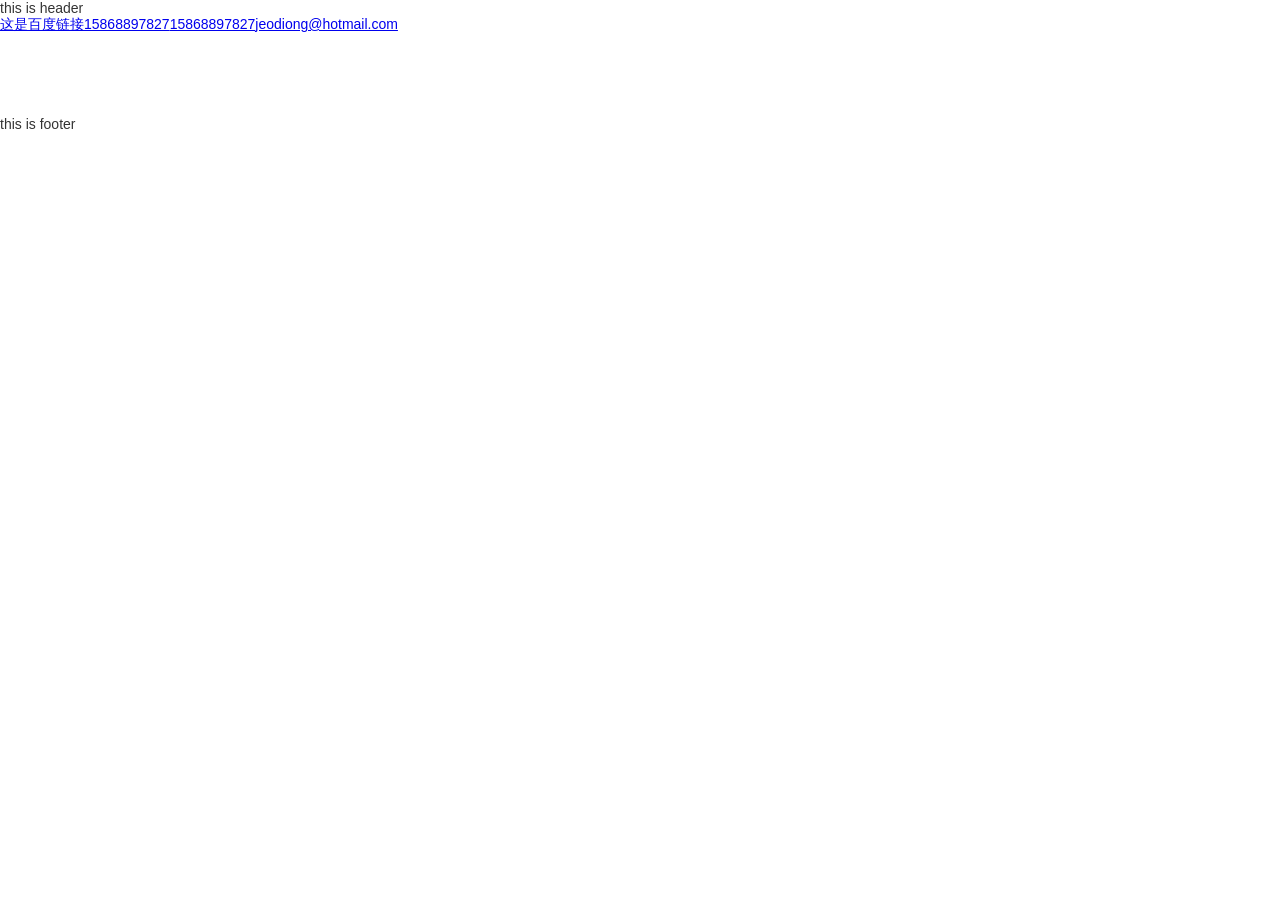
==== commit db67e2eb: "9.16.2" ====
--- a/index.html
+++ b/index.html
@@ -2,25 +2,31 @@
 <html lang="zh">
   <head>
     <meta charset="UTF-8"/>
-    <title>小得</title>
+    <title>小得网站</title>
     <meta name="keywords" content=""/>
     <meta name="description" content=""/>
     <meta name="renderer" content="webkit"/>
-    <meta name="author" content="jeodiong"/>
-    <meta name="viewport" content="width=device-width, initial-scale=1.0, minimum-scale=1.0, maximum-scale=1.0, user-scalable=no"/>
-    <meta name="apple-mobile-web-app-capable" content="yes"/>
+    <meta name="author" content="jeodiong@hotmail.com"/>
+    <meta http-equiv="X-UA-Compatible" content="IE=edge,chrome=1"/>
     <meta name="format-detection" content="email=no"/>
     <meta name="format-detection" content="address=no"/>
     <meta name="format-detection" content="telephone=no"/>
-    <meta http-equiv="X-UA-Compatible" content="IE=edge,chrome=1"/>
+    <meta name="viewport" content="width=device-width, initial-scale=1.0, minimum-scale=1.0, maximum-scale=1.0, user-scalable=no"/>
+    <meta name="apple-itunes-app" content="app-id=432274380"/>
     <meta http-equiv="Cache-Control" content="no-siteapp"/>
+    <meta name="apple-mobile-web-app-capable" content="yes"/>
+    <meta name="apple-mobile-web-app-title" content="小得"/>
+    <link rel="apple-touch-icon" href="public/img/logo/touch-icon-iphone.png"/>
+    <link rel="apple-touch-icon" sizes="76x76" href="public/img/logo/touch-icon-ipad.png"/>
+    <link rel="apple-touch-icon" sizes="120x120" href="public/img/logo/touch-icon-iphone-retina.png"/>
+    <link rel="apple-touch-icon" sizes="152x152" href="public/img/logo/touch-icon-ipad-retina.png"/>
     <link rel="stylesheet" href="public/css/all.min.css"/>
     <link rel="stylesheet" href="public/css/cbd.css"/>
   </head>
   <body>
-    <div class="search-engine"><img data-original="http://fpoimg.com/300x300?text=Advertisement" alt="搜索引擎" class="lazy"/></div>
+    <div class="search-engine"><img data-original="public/img/logo/touch-icon-ipad-retina.png" alt="搜索引擎" class="lazy"/></div>
     <header>this is header</header>
-    <div class="container"></div>
+    <div class="container"><a href="http://www.baidu.com" target="_self">这是百度链接</a><a href="tel:15868897827">15868897827</a><a href="sms:15868897827">15868897827</a><a href="mailto:jeodiong@hotmail.com">jeodiong@hotmail.com</a></div>
     <footer>this is footer</footer>
   </body>
   <script src="public/js/all.min.js"></script>
--- a/public/css/cbd.css
+++ b/public/css/cbd.css
@@ -1 +1 @@
-﻿input,button,select,textarea{outline:none}*{padding:0;margin:0;-webkit-tap-highlight-color:transparent;box-sizing:border-box}html{font-size:10px}body{font:normal 1.4rem "PingHei",STHeiti,Helvetica,"Microsoft Yahei",Arial,sans-serif,"宋体";overflow-x:hidden;color:rgba(0,0,0,0.8);-webkit-font-smoothing:antialiased}.search-engine{display:none}.container{min-height:100px;margin:0 auto;padding:0}
+﻿input,button,select,textarea{outline:none;-webkit-appearance:none}*{padding:0;margin:0;-webkit-tap-highlight-color:transparent;box-sizing:border-box}html{font-size:10px}body{font:normal 1.4rem "PingHei",STHeiti,Helvetica,"Microsoft Yahei",Arial,sans-serif,"宋体";overflow-x:hidden;color:rgba(0,0,0,0.8);-webkit-font-smoothing:antialiased}.search-engine{display:none}.container{min-height:100px;margin:0 auto;padding:0}
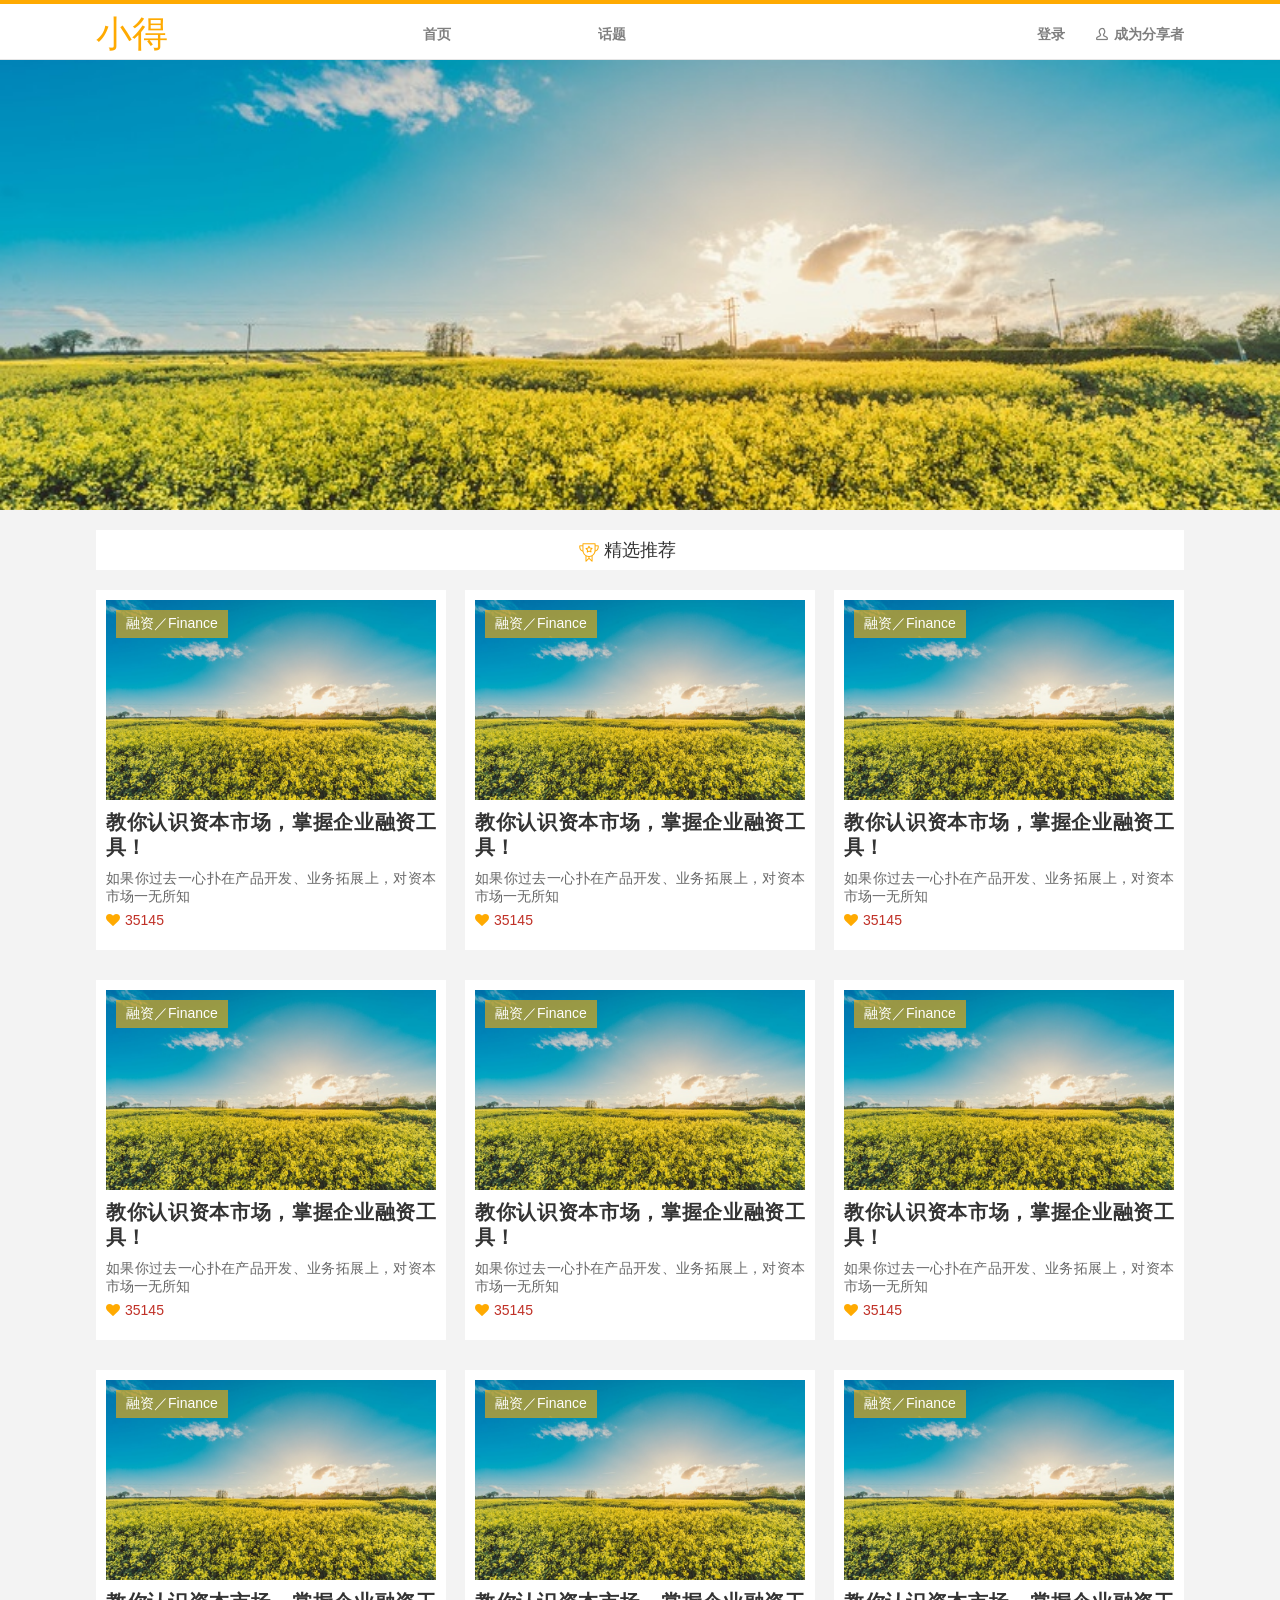
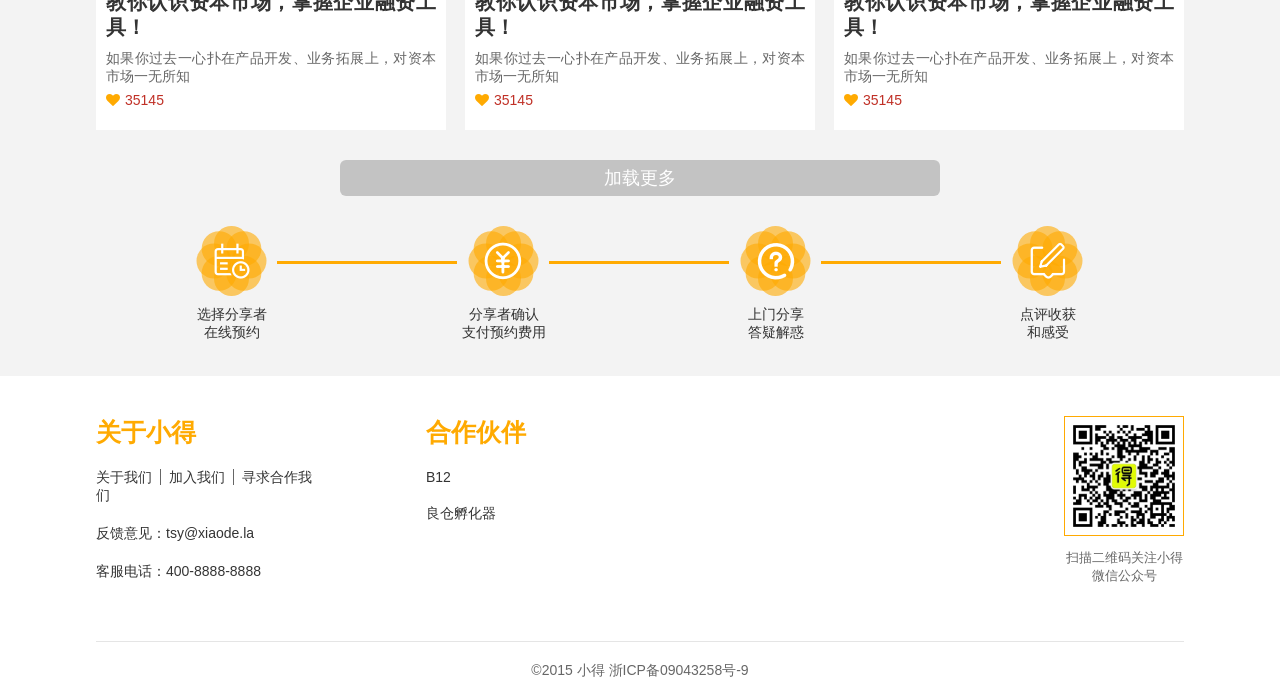
==== commit 0a36aea9: "9.18.1" ====
--- a/index.html
+++ b/index.html
@@ -21,13 +21,173 @@
     <link rel="apple-touch-icon" sizes="120x120" href="public/img/logo/touch-icon-iphone-retina.png"/>
     <link rel="apple-touch-icon" sizes="152x152" href="public/img/logo/touch-icon-ipad-retina.png"/>
     <link rel="stylesheet" href="public/css/all.min.css"/>
+    <link rel="stylesheet" href="public/xdfont/styles.css"/>
     <link rel="stylesheet" href="public/css/cbd.css"/>
   </head>
   <body>
     <div class="search-engine"><img data-original="public/img/logo/touch-icon-ipad-retina.png" alt="搜索引擎" class="lazy"/></div>
-    <header>this is header</header>
-    <div class="container"><a href="http://www.baidu.com" target="_self">这是百度链接</a><a href="tel:15868897827">15868897827</a><a href="sms:15868897827">15868897827</a><a href="mailto:jeodiong@hotmail.com">jeodiong@hotmail.com</a></div>
-    <footer>this is footer</footer>
+    <header class="pc">
+      <div class="container">
+        <div class="xd-logo">小得</div>
+        <nav>
+          <ul>
+            <li><a href="index.html">首页</a></li>
+            <li><a href="topic.html">话题</a></li>
+          </ul>
+        </nav><a href="" class="iconfont icon-ren become-share">成为分享者</a><a href="" class="header-signin">登录</a>
+      </div>
+    </header>
+    <header class="header-mobile"></header>
+    <div data-original="my/img/1.jpg" class="index-banner lazy"></div>
+    <div class="container index">
+      <div class="index-title"> <span class="iconfont icon-weibiaoti102">精选推荐</span></div>
+      <div class="article-lists">
+                <div class="article-list"><a href="detail.html">
+                    <div class="art-tag">融资／Finance</div>
+                    <div data-original="my/img/1.jpg" class="art-banner lazy"></div>
+                    <p class="art-title">教你认识资本市场，掌握企业融资工具！</p>
+                    <p class="art-brief">如果你过去一心扑在产品开发、业务拓展上，对资本市场一无所知</p></a>
+                  <div class="art-tool"><span class="like"><i class="iconfont icon-heart"></i>35145</span></div>
+                </div>
+                <div class="article-list"><a href="detail.html">
+                    <div class="art-tag">融资／Finance</div>
+                    <div data-original="my/img/1.jpg" class="art-banner lazy"></div>
+                    <p class="art-title">教你认识资本市场，掌握企业融资工具！</p>
+                    <p class="art-brief">如果你过去一心扑在产品开发、业务拓展上，对资本市场一无所知</p></a>
+                  <div class="art-tool"><span class="like"><i class="iconfont icon-heart"></i>35145</span></div>
+                </div>
+                <div class="article-list"><a href="detail.html">
+                    <div class="art-tag">融资／Finance</div>
+                    <div data-original="my/img/1.jpg" class="art-banner lazy"></div>
+                    <p class="art-title">教你认识资本市场，掌握企业融资工具！</p>
+                    <p class="art-brief">如果你过去一心扑在产品开发、业务拓展上，对资本市场一无所知</p></a>
+                  <div class="art-tool"><span class="like"><i class="iconfont icon-heart"></i>35145</span></div>
+                </div>
+                <div class="article-list"><a href="detail.html">
+                    <div class="art-tag">融资／Finance</div>
+                    <div data-original="my/img/1.jpg" class="art-banner lazy"></div>
+                    <p class="art-title">教你认识资本市场，掌握企业融资工具！</p>
+                    <p class="art-brief">如果你过去一心扑在产品开发、业务拓展上，对资本市场一无所知</p></a>
+                  <div class="art-tool"><span class="like"><i class="iconfont icon-heart"></i>35145</span></div>
+                </div>
+                <div class="article-list"><a href="detail.html">
+                    <div class="art-tag">融资／Finance</div>
+                    <div data-original="my/img/1.jpg" class="art-banner lazy"></div>
+                    <p class="art-title">教你认识资本市场，掌握企业融资工具！</p>
+                    <p class="art-brief">如果你过去一心扑在产品开发、业务拓展上，对资本市场一无所知</p></a>
+                  <div class="art-tool"><span class="like"><i class="iconfont icon-heart"></i>35145</span></div>
+                </div>
+                <div class="article-list"><a href="detail.html">
+                    <div class="art-tag">融资／Finance</div>
+                    <div data-original="my/img/1.jpg" class="art-banner lazy"></div>
+                    <p class="art-title">教你认识资本市场，掌握企业融资工具！</p>
+                    <p class="art-brief">如果你过去一心扑在产品开发、业务拓展上，对资本市场一无所知</p></a>
+                  <div class="art-tool"><span class="like"><i class="iconfont icon-heart"></i>35145</span></div>
+                </div>
+                <div class="article-list"><a href="detail.html">
+                    <div class="art-tag">融资／Finance</div>
+                    <div data-original="my/img/1.jpg" class="art-banner lazy"></div>
+                    <p class="art-title">教你认识资本市场，掌握企业融资工具！</p>
+                    <p class="art-brief">如果你过去一心扑在产品开发、业务拓展上，对资本市场一无所知</p></a>
+                  <div class="art-tool"><span class="like"><i class="iconfont icon-heart"></i>35145</span></div>
+                </div>
+                <div class="article-list"><a href="detail.html">
+                    <div class="art-tag">融资／Finance</div>
+                    <div data-original="my/img/1.jpg" class="art-banner lazy"></div>
+                    <p class="art-title">教你认识资本市场，掌握企业融资工具！</p>
+                    <p class="art-brief">如果你过去一心扑在产品开发、业务拓展上，对资本市场一无所知</p></a>
+                  <div class="art-tool"><span class="like"><i class="iconfont icon-heart"></i>35145</span></div>
+                </div>
+                <div class="article-list"><a href="detail.html">
+                    <div class="art-tag">融资／Finance</div>
+                    <div data-original="my/img/1.jpg" class="art-banner lazy"></div>
+                    <p class="art-title">教你认识资本市场，掌握企业融资工具！</p>
+                    <p class="art-brief">如果你过去一心扑在产品开发、业务拓展上，对资本市场一无所知</p></a>
+                  <div class="art-tool"><span class="like"><i class="iconfont icon-heart"></i>35145</span></div>
+                </div>
+      </div><a href="" class="reco-loadmore">加载更多</a>
+      <div class="follow-steps">
+        <div class="steps step1">
+          <ul class="rounds"><i class="iconfont icon-yuyue"></i>
+            <li class="round round1"></li>
+            <li class="round round2"></li>
+            <li class="round round3"></li>
+            <li class="round round4"></li>
+            <li class="round round5"></li>
+            <li class="round round6"></li>
+            <li class="round round7"></li>
+            <li class="round round8"></li>
+          </ul>
+          <p class="top">选择分享者</p>
+          <p>在线预约</p>
+        </div>
+        <div class="steps step2">
+          <ul class="rounds"><i class="iconfont icon-qian"></i>
+            <li class="round round1"></li>
+            <li class="round round2"></li>
+            <li class="round round3"></li>
+            <li class="round round4"></li>
+            <li class="round round5"></li>
+            <li class="round round6"></li>
+            <li class="round round7"></li>
+            <li class="round round8"></li>
+          </ul>
+          <p class="top"> 分享者确认</p>
+          <p>支付预约费用</p>
+        </div>
+        <div class="steps step3">
+          <ul class="rounds"><i class="iconfont icon-wentiguanli"></i>
+            <li class="round round1"></li>
+            <li class="round round2"></li>
+            <li class="round round3"></li>
+            <li class="round round4"></li>
+            <li class="round round5"></li>
+            <li class="round round6"></li>
+            <li class="round round7"></li>
+            <li class="round round8"></li>
+          </ul>
+          <p class="top">上门分享</p>
+          <p>答疑解惑</p>
+        </div>
+        <div class="steps step4">
+          <ul class="rounds"><i class="iconfont icon-write"></i>
+            <li class="round round1"></li>
+            <li class="round round2"></li>
+            <li class="round round3"></li>
+            <li class="round round4"></li>
+            <li class="round round5"></li>
+            <li class="round round6"></li>
+            <li class="round round7"></li>
+            <li class="round round8"></li>
+          </ul>
+          <p class="top">点评收获</p>
+          <p>和感受</p>
+        </div>
+      </div>
+    </div>
+    <footer class="pc">
+      <div class="container">
+        <div class="left">
+          <dl>
+            <dt>关于小得</dt>
+            <dd class="top"><a href="" style="padding-left:0;">关于我们</a><a href="">加入我们</a><a href="" style="border-right: 0">寻求合作我们</a></dd>
+            <dd><a href="mailto:tsy@xiaode.la">反馈意见：tsy@xiaode.la</a></dd>
+            <dd><span>客服电话：</span><a href="tel:400-8888-8888">400-8888-8888</a></dd>
+          </dl>
+        </div>
+        <div class="middle">
+          <dl>
+            <dt>合作伙伴</dt>
+            <dd><a href="http://www.b12.cn">B12</a></dd>
+            <dd><a href="">良仓孵化器</a></dd>
+          </dl>
+        </div>
+        <div class="right"><img src="public/img/logo/xd_wx.jpg" alt=""/>
+          <p>扫描二维码关注小得微信公众号</p>
+        </div>
+      </div>
+      <p>©2015 小得  浙ICP备09043258号-9</p>
+    </footer>
   </body>
   <script src="public/js/all.min.js"></script>
   <script src="public/js/cbd.min.js"></script>
--- a/public/xdfont/styles.css
+++ b/public/xdfont/styles.css
@@ -0,0 +1,100 @@
+@charset "UTF-8";
+
+@font-face {
+  font-family: "xdfont";
+  src:url("fonts/xdfont.eot");
+  src:url("fonts/xdfont.eot?#iefix") format("embedded-opentype"),
+    url("fonts/xdfont.woff") format("woff"),
+    url("fonts/xdfont.ttf") format("truetype"),
+    url("fonts/xdfont.svg#xdfont") format("svg");
+  font-weight: normal;
+  font-style: normal;
+
+}
+
+[data-icon]:before {
+  font-family: "xdfont" !important;
+  content: attr(data-icon);
+  font-style: normal !important;
+  font-weight: normal !important;
+  font-variant: normal !important;
+  text-transform: none !important;
+  speak: none;
+  line-height: 1;
+  -webkit-font-smoothing: antialiased;
+  -moz-osx-font-smoothing: grayscale;
+}
+
+[class^="icon-"]:before,
+[class*=" icon-"]:before {
+  font-family: "xdfont" !important;
+  font-style: normal !important;
+  font-weight: normal !important;
+  font-variant: normal !important;
+  text-transform: none !important;
+  speak: none;
+  line-height: 1;
+  -webkit-font-smoothing: antialiased;
+  -moz-osx-font-smoothing: grayscale;
+}
+
+.icon-search:before {
+  content: "a";
+}
+.icon-heart:before {
+  content: "c";
+}
+.icon-didian:before {
+  content: "e";
+}
+.icon-qian:before {
+  content: "i";
+}
+.icon-ren:before {
+  content: "j";
+}
+.icon-weibiaoti102:before {
+  content: "l";
+}
+.icon-wentiguanli:before {
+  content: "n";
+}
+.icon-write:before {
+  content: "o";
+}
+.icon-yuyue:before {
+  content: "r";
+}
+.icon-gupiao:before {
+  content: "m";
+}
+.icon-heart-empty:before {
+  content: "p";
+}
+.icon-document:before {
+  content: "s";
+}
+.icon-angle-right:before {
+  content: "b";
+}
+.icon-angle-left:before {
+  content: "d";
+}
+.icon-youjian:before {
+  content: "f";
+}
+.icon-lock:before {
+  content: "h";
+}
+.icon-weixin:before {
+  content: "k";
+}
+.icon-zhiwei:before {
+  content: "q";
+}
+.icon-dianhua-1:before {
+  content: "t";
+}
+.icon-gongsizuzhi:before {
+  content: "g";
+}
--- a/public/css/cbd.css
+++ b/public/css/cbd.css
@@ -1 +1 @@
-﻿input,button,select,textarea{outline:none;-webkit-appearance:none}*{padding:0;margin:0;-webkit-tap-highlight-color:transparent;box-sizing:border-box}html{font-size:10px}body{font:normal 1.4rem "PingHei",STHeiti,Helvetica,"Microsoft Yahei",Arial,sans-serif,"宋体";overflow-x:hidden;color:rgba(0,0,0,0.8);-webkit-font-smoothing:antialiased}.search-engine{display:none}.container{min-height:100px;margin:0 auto;padding:0}
+@font-face{font-family:"hyzyj";src:url("../s_font/hyzyj.ttf");font-weight:normal;font-style:normal}.container{width:1088px}a{color:#FFAA01;text-decoration:none}a:hover{color:#cd8800}i.iconfont{position:relative;top:2px;margin-right:5px}.cover{position:absolute;z-index:1000;width:100%;height:100%;background:rgba(0,0,0,0.4);top:0;left:0}.lazy{width:100%;height:100%;background-size:cover;background-position:center center;background-repeat:no-repeat}input,button,select,textarea{outline:none;-webkit-appearance:none}*{padding:0;margin:0;-webkit-tap-highlight-color:transparent;box-sizing:border-box}html{font-size:10px}body{font:normal 1.4rem "Helvetica Neue",Helvetica,STHeiti,"Microsoft Yahei",Arial,sans-serif;overflow-x:hidden;color:rgba(0,0,0,0.8);-webkit-font-smoothing:antialiased;background:#F3F3F3}.search-engine{display:none}.container{margin:0 auto;padding:0}header.pc{width:100%;height:60px;line-height:60px;border-top:4px solid #FFAA01;border-bottom:1px solid rgba(0,0,0,0.1);background:#fff;overflow:hidden}header.pc a{color:rgba(0,0,0,0.5);font-weight:bold}header.pc a:hover{color:rgba(0,0,0,0.6)}header.pc .container{height:100%}header.pc .container .xd-logo{float:left;display:inline-block;width:80px;height:100%;font-size:36px;font-family:"hyzyj";color:#FFAA01}header.pc .container nav{float:left;display:inline-block;width:350px;height:100%;margin-left:100px}header.pc .container nav ul{list-style:none;width:100%;height:100%}header.pc .container nav ul li{float:left;width:50%;height:100%;text-align:right}header.pc .container form.header-form{position:relative;float:right;height:100%;line-height:60px;overflow:hidden;margin-right:60px}header.pc .container form.header-form .header-input{width:200px;height:30px;padding:0 15px;padding-right:30px;border:1px solid rgba(0,0,0,0.1);border-radius:20px;transition:0.3s ease-in}header.pc .container form.header-form .header-input:focus{border-color:#FFAA01;width:300px}header.pc .container form.header-form .header-input:focus+.icon-search{color:#FFAA01}header.pc .container form.header-form .icon-search{position:absolute;top:1px;right:10px;height:100%;color:rgba(0,0,0,0.4);background:none;border:none}header.pc .container .header-signin{float:right;margin-right:30px}header.pc .container .become-share{float:right}header.pc .container .become-share:before{margin-right:5px;position:relative;top:2px}@media only screen and (min-width: 1200px){header.header-mobile{display:none}}@media only screen and (min-width: 992px) and (max-width: 1200px){header.header-mobile{display:none}}@media only screen and (min-width: 768px) and (max-width: 992px){header.header-mobile{display:none}}@media only screen and (max-width: 768px){header.header-mobile{display:block}}footer.pc{width:100%;background:#fff}footer.pc .container{padding:40px 0;overflow:hidden;border-bottom:1px solid rgba(0,0,0,0.1)}footer.pc .container .left{display:inline-block;float:left;width:230px}footer.pc .container .left dl{vertical-align:middle}footer.pc .container .left dl dt{font-size:25px;font-weight:bold;color:#FFAA01}footer.pc .container .left dl dd.top a{padding:0 8px;border-right:1px solid rgba(0,0,0,0.6);color:rgba(0,0,0,0.8)}footer.pc .container .left dl dd.top a:hover{color:#FFAA01}footer.pc .container .left dl dd{margin:20px 0}footer.pc .container .left dl dd a{color:rgba(0,0,0,0.8)}footer.pc .container .middle{display:inline-block;float:left;margin-left:100px}footer.pc .container .middle dl{vertical-align:top}footer.pc .container .middle dl dt{font-size:25px;font-weight:bold;color:#FFAA01}footer.pc .container .middle dl dd{margin:20px 0}footer.pc .container .middle dl dd a{color:rgba(0,0,0,0.8)}footer.pc .container .middle dl dd a:hover{color:#FFAA01}footer.pc .container .right{display:inline-block;float:right}footer.pc .container .right img{width:120px;height:120px;border:1px solid #FFAA01}footer.pc .container .right p{width:120px;text-align:center;padding:10px 0;font-size:13px}footer.pc p{width:100%;text-align:center;padding:20px 0;color:rgba(0,0,0,0.6)}.index-banner{width:100%;height:450px;background-size:cover;background-position:center center;background-repeat:no-repeat}.container .article-lists{width:100%;text-align:justify;font-size:0}.container .article-lists:after{content:"";width:100%;display:inline-block}.container .article-lists .article-list{position:relative;display:inline-block;margin-bottom:30px;padding:10px;width:350px;height:360px;background:#fff;font-size:1.4rem}.container .article-lists .article-list:hover{box-shadow:0 0 4px 0 rgba(0,0,0,0.4)}.container .article-lists .article-list a{color:rgba(0,0,0,0.8)}.container .article-lists .article-list .art-tag{position:absolute;background:rgba(255,170,1,0.6);padding:5px 10px;margin:10px;color:#fff}.container .article-lists .article-list .art-banner{width:100%;height:200px;background-size:cover;background-position:center center;background-repeat:no-repeat}.container .article-lists .article-list .art-title{width:100%;height:50px;margin-top:10px;line-height:25px;font-size:20px;font-weight:bold}.container .article-lists .article-list .art-brief{height:33px;overflow:hidden;margin-top:10px;color:rgba(0,0,0,0.6)}.container .article-lists .article-list .art-tool{width:100%;height:35px;line-height:35px}.container .article-lists .article-list .art-tool .like{color:#C03026}.container .article-lists .article-list .art-tool .like .iconfont{color:#FFAA01}.container .article-lists .left-fix{height:0;padding:0;overflow:hidden}.index .index-title{width:100%;height:40px;line-height:40px;margin:20px 0;font-size:18px;text-align:center;background:#fff}.index .index-title .iconfont{position:relative}.index .index-title .iconfont:before{position:absolute;font-size:30px;top:-3px;left:-30px;color:#FFAA01}.index .reco-loadmore{margin:0 auto;width:600px;height:36px;line-height:36px;text-align:center;display:block;font-size:18px;background-color:rgba(0,0,0,0.2);border-radius:6px;color:#fff}.index .reco-loadmore:hover{background-color:rgba(0,0,0,0.4)}.index .follow-steps{height:120px;margin:30px 0}.index .follow-steps .steps{position:relative;width:25%;float:left;text-align:center}.index .follow-steps .steps p.top{margin-top:10px}.index .follow-steps ul.rounds{position:relative;list-style:none;width:70px;height:70px;margin:0 auto}.index .follow-steps ul.rounds:after{content:"";width:180px;height:3px;background:#FFAA01;display:block;position:absolute;top:50%;right:-190px}.index .follow-steps ul.rounds i.iconfont{position:absolute;z-index:1000;color:#fff;left:50%;top:55%;transform:translate(-50%, -50%);font-size:40px}.index .follow-steps ul.rounds li.round{position:absolute;left:17px;width:35px;height:35px;border-radius:20px;background:rgba(255,170,1,0.6)}.index .follow-steps ul.rounds .round1{transform-origin:50% 100%;transform:rotate(0deg)}.index .follow-steps ul.rounds .round2{transform-origin:50% 100%;transform:rotate(45deg)}.index .follow-steps ul.rounds .round3{transform-origin:50% 100%;transform:rotate(90deg)}.index .follow-steps ul.rounds .round4{transform-origin:50% 100%;transform:rotate(135deg)}.index .follow-steps ul.rounds .round5{transform-origin:50% 100%;transform:rotate(180deg)}.index .follow-steps ul.rounds .round6{transform-origin:50% 100%;transform:rotate(225deg)}.index .follow-steps ul.rounds .round7{transform-origin:50% 100%;transform:rotate(270deg)}.index .follow-steps ul.rounds .round8{transform-origin:50% 100%;transform:rotate(315deg)}.index .follow-steps .step2 ul.rounds i.iconfont{font-size:45px;left:47%}.index .follow-steps .step4 ul.rounds:after{display:none}.topic .categories{position:relative;margin:20px 0;padding:0 20px;height:40px;line-height:40px;background:#fff;border-radius:2px}.topic .categories .title{position:absolute;top:0;display:inline-block;height:100%;font-size:18px;color:rgba(0,0,0,0.8)}.topic .categories .title i.iconfont{color:#FFAA01}.topic .categories .tab-lists{display:inline-block;padding-left:120px}.topic .categories .tab-lists a{display:inline-block;padding:0 15px;position:relative;color:rgba(0,0,0,0.8)}.topic .categories .tab-lists .active{background:#FFAA01;color:#fff}.topic .categories .tab-lists .active:after{content:"";width:0;height:0;border-style:solid;border-width:5px 5px 0 5px;border-color:#FFAA01 transparent transparent transparent;position:absolute;bottom:-5px;left:50%;transform:translate(-50%)}.topic .change-pages{width:100%;min-height:100px;background:#fff;margin-bottom:20px}.detail-banner{width:100%;height:450px;overflow:hidden;position:relative}.detail-banner .container{position:absolute;z-index:1001;top:120px;left:50%;transform:translate(-50%);color:#fff}.detail-banner h1.title{font-size:40px}.detail-banner p.brief{font-size:18px}.order-steps{width:100%;height:100%;position:absolute;top:0;left:0;z-index:3000;background:rgba(255,255,255,0.9)}.order-steps .container{position:absolute;left:50%;top:50%;transform:translate(-50%, -50%);width:500px;box-shadow:0 0 15px 0 rgba(0,0,0,0.3);padding:50px;border-radius:4px;background:#fff}.order-steps .container ul.top{list-style:none;padding-bottom:20px;border-bottom:1px solid rgba(0,0,0,0.1);overflow:hidden}.order-steps .container ul.top li{width:20%;float:left;text-align:center;position:relative}.order-steps .container ul.top li:after{content:"";width:60px;height:3px;background:#FFAA01;position:absolute;top:75%}.order-steps .container ul.top li .step{width:20px;height:20px;line-height:20px;border-radius:50%;background:#FFAA01;display:inline-block;color:#fff;margin-top:10px}.order-steps .container ul.top .step5-con:after{display:none}.order-steps .container .title{font-size:20px;color:#FFAA01;font-weight:bold;margin-top:10px}.order-steps .container .form-group{width:100%}.order-steps .container .form-group .input-group{width:100%;position:relative;margin:15px 0}.order-steps .container .form-group .input-group input,.order-steps .container .form-group .input-group textarea{width:100%;height:35px;line-height:35px;border:1px solid rgba(0,0,0,0.1);padding:0 10px}.order-steps .container .form-group .input-group i.iconfont{position:absolute;display:none;left:10px;top:50%;transform:translateY(-50%);color:rgba(0,0,0,0.4)}.order-steps .container .form-group .input-group textarea{height:60px;line-height:20px;resize:none}.order-steps .container .form-group .submit input{border:none;background:#FFAA01;color:#fff}.order-steps .container .form-group .submit input:hover{background:#cd8800}.order-steps .container .form-group .agreement{text-align:center}.pro-detail .order-top{width:100%;height:50px;background:#fff;position:fixed;top:0;left:0;z-index:2000;box-shadow:0px 1px 4px 1px rgba(0,0,0,0.2);line-height:50px;display:none;transtion:0.3s ease-in}.pro-detail .order-top .container{padding:0 10px;position:relative}.pro-detail .order-top .container p.title{position:relative;margin-left:5px;font-size:20px}.pro-detail .order-top .container p.title:before{content:"";position:absolute;left:-10px;top:12px;width:5px;height:25px;background:#FFAA01}.pro-detail .order-top .container .pro-order{padding:0 20px;background:#FFAA01;color:#fff;font-size:14px;display:inline-block;line-height:36px;border-radius:4px;margin-top:7px;position:absolute;right:0;top:0;cursor:pointer}.pro-detail .order-top .container .pro-order:hover{background:#cd8800}.pro-detail .pro-detail-top{background:#fff;margin:30px auto;padding:0 85px;border-radius:2px;overflow:hidden;border-top:2px solid #FFAA01}.pro-detail .pro-detail-top .price-info{width:400px;margin:0 auto}.pro-detail .pro-detail-top .price-info ul{list-style:none;overflow:hidden}.pro-detail .pro-detail-top .price-info ul li{width:50%;text-align:center;float:left;font-size:18px;margin:20px 0}.pro-detail .pro-detail-top .price-info .top{border-bottom:1px solid rgba(0,0,0,0.1)}.pro-detail .pro-detail-top .price-info .bottom li{margin:20px 0;height:36px}.pro-detail .pro-detail-top .price-info .bottom .left .price{font-size:25px;color:#FFAA01}.pro-detail .pro-detail-top .price-info .bottom .left .unit{font-size:12px;color:rgba(0,0,0,0.8)}.pro-detail .pro-detail-top .price-info .bottom .right .pro-order{padding:0 20px;background:#FFAA01;color:#fff;font-size:14px;display:inline-block;height:100%;line-height:36px;border-radius:4px;margin-top:7px;cursor:pointer}.pro-detail .pro-detail-top .price-info .bottom .right .pro-order:hover{background:#cd8800}.pro-detail .pro-detail-top .detail-list{width:100%;padding:30px 0;padding-bottom:50px;border-top:1px solid rgba(0,0,0,0.1)}.pro-detail .pro-detail-top .detail-list p.title{font-size:18px;color:#FFAA01;text-align:center}.pro-detail .pro-detail-top .detail-list p.detail{margin-top:20px;line-height:30px;padding:0 80px;position:relative}.pro-detail .pro-detail-top .detail-list p.detail .iconfont{position:absolute;color:rgba(0,0,0,0.4)}.pro-detail .pro-detail-top .detail-list p.detail .iconfont:hover{color:#FFAA01}.pro-detail .pro-detail-top .detail-list p.detail .previous{left:0;top:50%;transform:translateY(-50%);font-size:40px}.pro-detail .pro-detail-top .detail-list p.detail .next{right:0;top:50%;transform:translateY(-50%);font-size:40px}.pro-detail .relevant-topics{width:100%;margin:30px 0;padding:30px 150px;min-height:100px;background:#fff;border-radius:2px}.pro-detail .relevant-topics p.title{font-size:18px;color:#FFAA01;text-align:center}.pro-detail .relevant-topics .topic-lists{list-style:none;text-align:justify;margin-top:20px}.pro-detail .relevant-topics .topic-lists:after{content:"";display:inline-block;width:100%}.pro-detail .relevant-topics .topic-lists .topic-list{width:250px;height:140px;display:inline-block;overflow:hidden;position:relative}.pro-detail .relevant-topics .topic-lists .topic-list:hover{box-shadow:0 0 4px 0 rgba(0,0,0,0.4)}.pro-detail .relevant-topics .topic-lists .topic-list .title{position:absolute;bottom:0;background:rgba(0,0,0,0.6);color:#fff;font-size:14px;padding:10px 5px;text-align:left}
